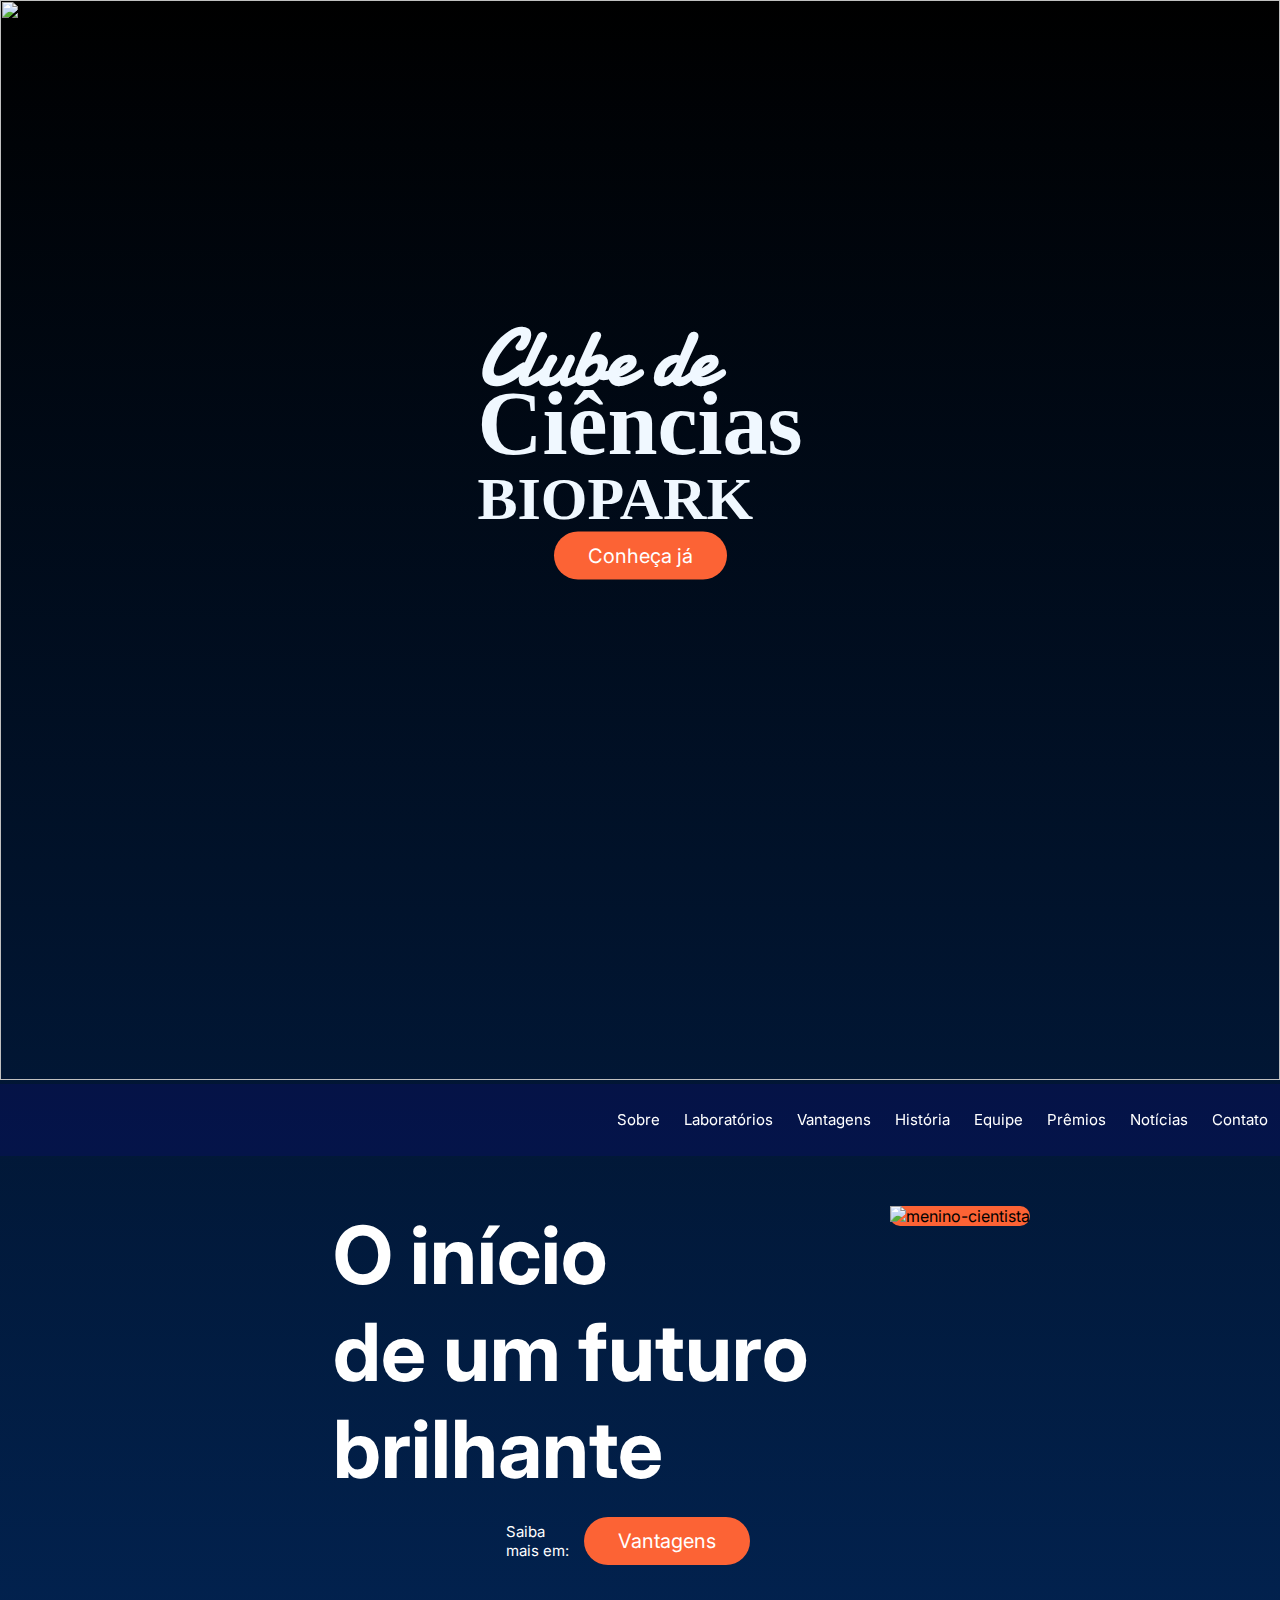
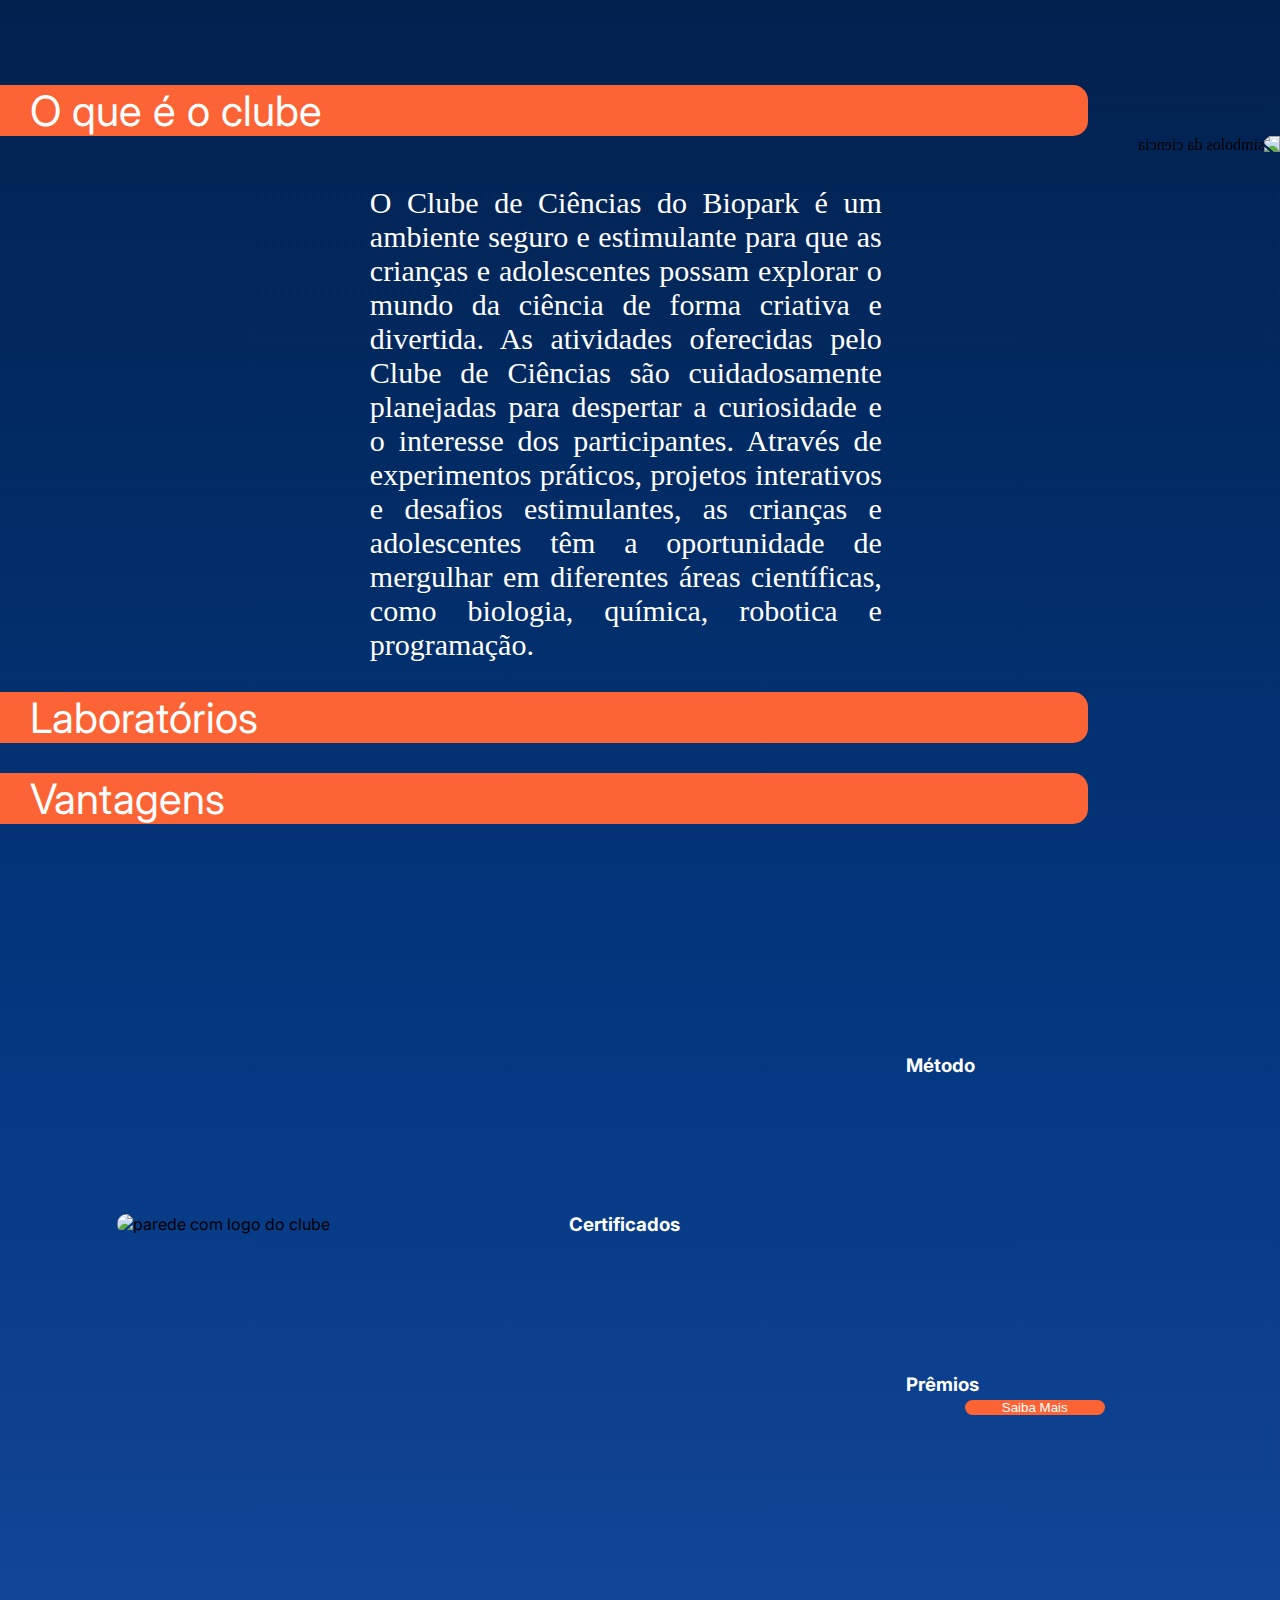
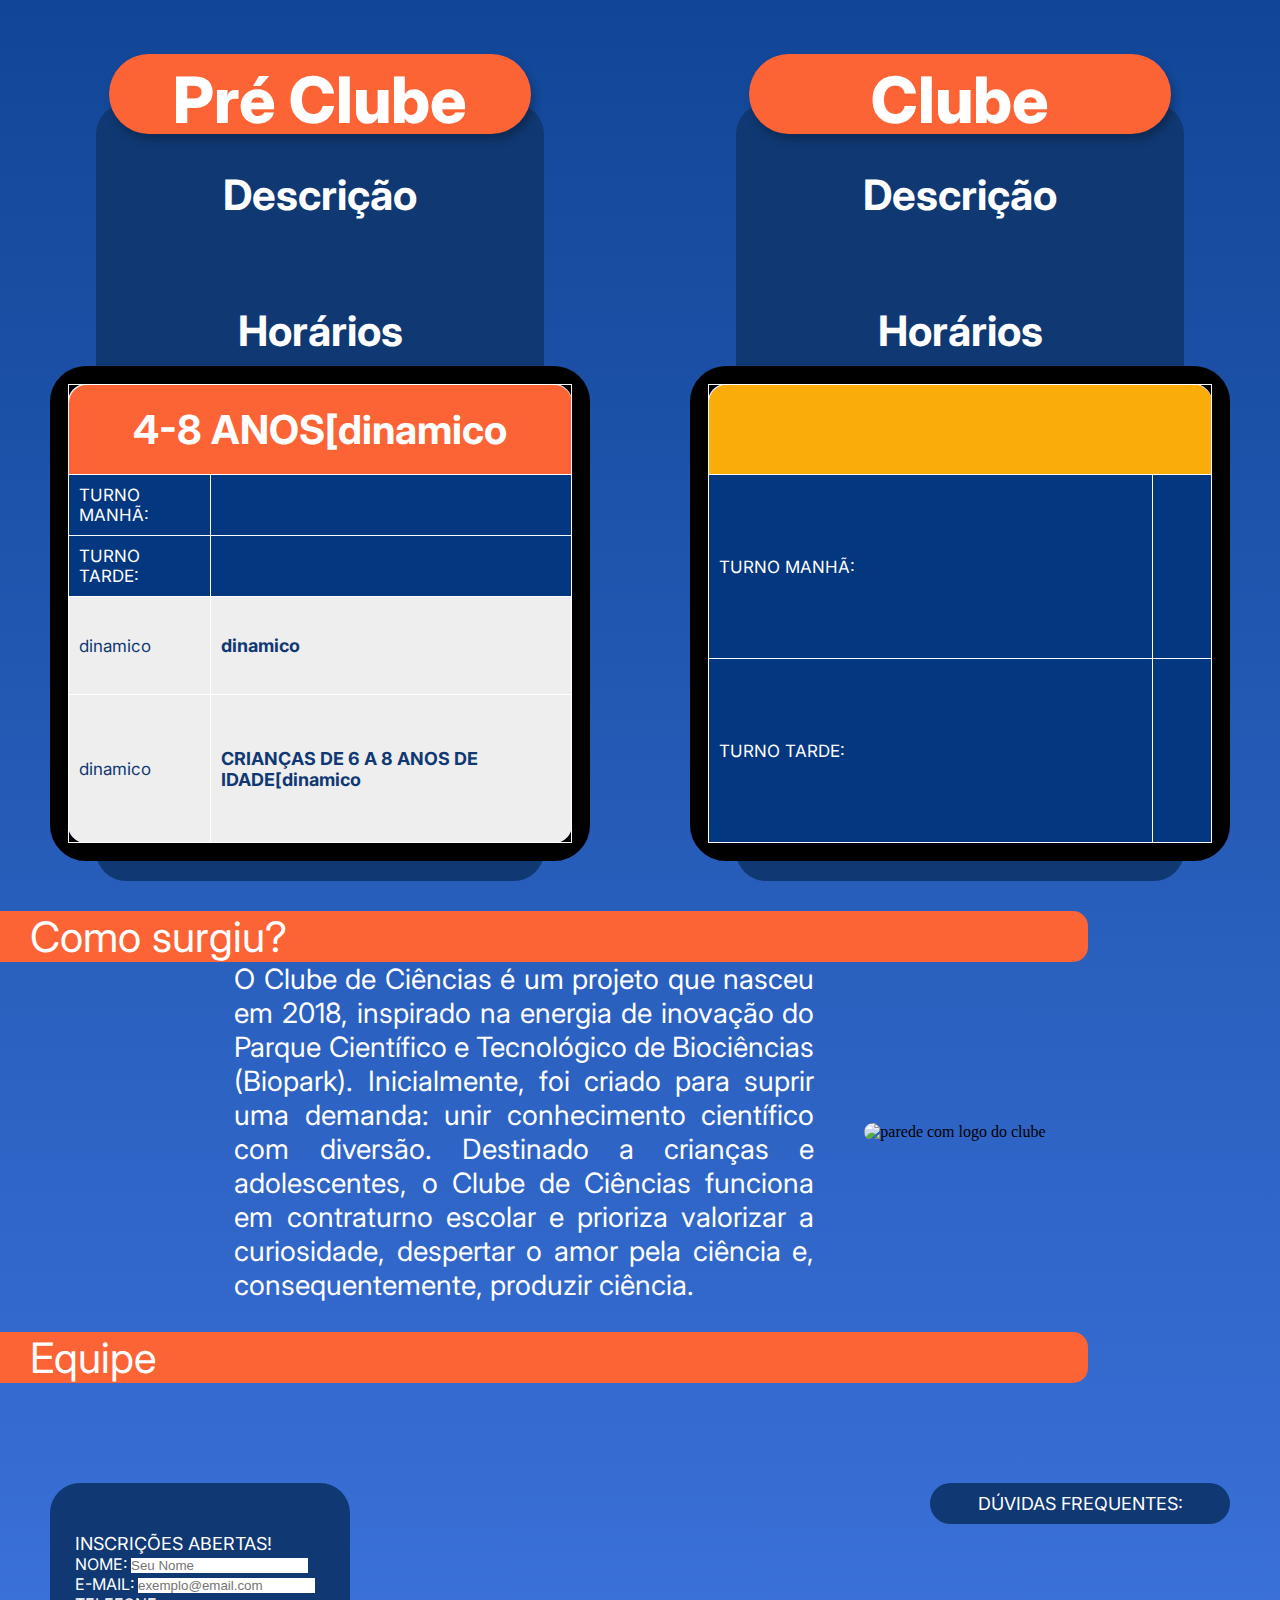
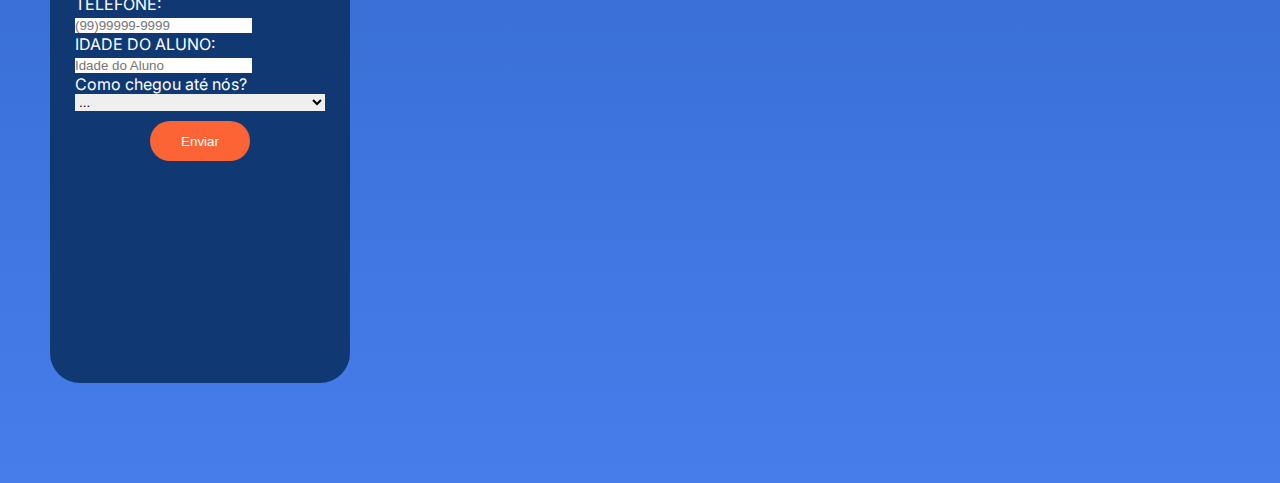
==== Clube-ciencias/index.html @ 7cee6458 "Incluindo a Parte do Vitor" ====
<!DOCTYPE html>
<html lang="pt-br">
  <head>
    <meta charset="UTF-8" />
    <meta http-equiv="X-UA-Compatible" content="IE=edge" />
    <meta name="viewport" content="width=device-width, initial-scale=1.0" />
    <title>Clube de Ciências</title>
    <link
      href="https://cdn.jsdelivr.net/npm/bootstrap@5.3.0/dist/css/bootstrap.min.css"
      rel="stylesheet"
      integrity="sha384-9ndCyUaIbzAi2FUVXJi0CjmCapSmO7SnpJef0486qhLnuZ2cdeRhO02iuK6FUUVM"
      crossorigin="anonymous" />
    <link rel="shortcut icon" href="img/fguetee.png" type="image/x-icon" />
    <!-- CSS -->
    <link rel="stylesheet" href="style.css">
    <link rel="stylesheet" href="css-responsivo/navbar-responsiva.css">
    
    <link rel="stylesheet" href="css-responsivo/media-1311px.css">
    <link rel="stylesheet" href="css-responsivo/media-999px.css">
    <link rel="stylesheet" href="css-responsivo/media-897px.css">
    <link rel="stylesheet" href="css-responsivo/media-765px.css">
    <link rel="stylesheet" href="css-responsivo/media-700px.css">
    <link rel="stylesheet" href="css-responsivo/media-640px.css">
    <link rel="stylesheet" href="css-responsivo/media-426px.css">
    <!-- --------- -->
    <link rel="preconnect" href="https://fonts.googleapis.com" />
    <link rel="preconnect" href="https://fonts.gstatic.com" crossorigin />
    <link
      href="https://fonts.googleapis.com/css2?family=Inter:wght@600&display=swap"
      rel="stylesheet" />
    <script
      src="https://kit.fontawesome.com/d962411a6f.js"
      crossorigin="anonymous"></script>
    <script src="https://cdn.jsdelivr.net/npm/sweetalert2@11"></script>
  </head>
  <body>
    <!-- pagina inicial -->
    <section class="header">
      <picture>
        <source media="(max-width: 500px)" srcset="img/Galax-tablet.png" />
        <img src="img/Galax.png" class="galax" />
      </picture>
      <div class="caixa-de-texto" id="smooth">
        <div>
          <h1>
            <span class="cld">Clube de</span><br />
            Ciências<br /><span class="txt-cien">BIOPARK</span>
          </h1>
        </div>
        <a href="#pagina2a" class="primeiro-botao">Conheça já</a>
      </div>
    </section>
    <!-- navbar -->
    <nav>
      <div class="mobile-menu">
        <div class="line1"></div>
        <div class="line2"></div>
        <div class="line3"></div>
      </div>
      <ul class="nav-list" id="smooth">
        <li><a href="#sobre">Sobre</a></li>
        <li><a href="#laboratorios">Laboratórios</a></li>
        <li><a href="#vantagens">Vantagens</a></li>
        <li><a href="#comosurgiu">História</a></li>
        <li><a href="#equipe">Equipe</a></li>
        <li><a href="premios.html">Prêmios</a></li>
        <li><a href="noticias.html">Notícias</a></li>
        <li><a href="#contato">Contato</a></li>
      </ul>
    </nav>

    <!-- pagina dois -->
    <section id="pagina2">
      <a id="pagina2a"></a>
      <div class="vantagens">
        <h2>
          O início<br />
          de um futuro<br />
          brilhante
        </h2>
        <div id="smooth">
          <p>
            Saiba <br />
            mais em:
          </p>
          <a href="#vantagens" class="botao-vantagens">Vantagens</a>
        </div>
      </div>

      <picture class="menino-cientista">
        <source media="(max-width: 460px)" srcset="img/image-mobile.png" />
        <source media="(max-width: 590px)" srcset="img/image-mobile1.png" />
        <source media="(max-width: 1000px)" srcset="img/image-tablet.png" />
        <img class="imagem" src="img/image.png" alt="menino-cientista" />
      </picture>
    </section>

    <!-- o que e o clube -->
    <section id="sobre">
      <div class="divisoria-laranja" class="row align-items-center">
        <p>O que é o clube</p>
      </div>
      <div class="sobre-conteudo">
        <p>
          O Clube de Ciências do Biopark é um ambiente seguro e estimulante para
          que as crianças e adolescentes possam explorar o mundo da ciência de
          forma criativa e divertida. As atividades oferecidas pelo Clube de
          Ciências são cuidadosamente planejadas para despertar a curiosidade e
          o interesse dos participantes. Através de experimentos práticos,
          projetos interativos e desafios estimulantes, as crianças e
          adolescentes têm a oportunidade de mergulhar em diferentes áreas
          científicas, como biologia, química, robotica e programação.
        </p>
        <picture>
          <source media="(max-width: 765px)" srcset="img/oqe-mobile.png" />
          <img class="img-cont" src="img/oqe.svg" alt="simbolos da ciencia" />
        </picture>
      </div>
    </section>

    <!-- laboratorios -->
    <section id="laboratorios">
      <div class="divisoria-laranja" class="row align-items-center">
        <p>Laboratórios</p>
      </div>
      <div class="cards"></div>
    </section>

    <!-- Sessão Vantagens -->
    <section id="vantagens">
      <div class="divisoria-laranja" class="row align-items-center">
        <p>Vantagens</p>
      </div>

      <div class="conteudo-vantagens">
        <div class="box1">
          <picture>
            <source
              media="(max-width: 500px)"
              srcset="img/img-vantagens-mobile.png" />
            <img
              class="comosurgiu-img"
              src="img/img-vantagens.png"
              alt="parede com logo do clube" />
          </picture>
          <div class="linha">
            <div class="caixa_maior">
              <div class="caixa1">
                <div class="quadrado1">
                  <h3 id="metodos">Método</h3>
                                    <!-- <p id= "metodo" class="vant-txt">
                    A metodologia de ensino ativa do clube coloca os membros no
                    centro do processo de aprendizagem, estimulando a
                    exploração, experimentação e descoberta de conceitos
                    científicos através de atividades práticas e divertidas.
                    Isso permite que os membros sejam protagonistas do seu
                    próprio processo de aprendizagem
                  </p> -->
                </div>
              </div>
              <div class="caixa2">
                <div class="quadrado2">
                  <h3 id="certificados">Certificados</h3>
                  <!-- <p class="vant-txt">
                    Destacando suas conquistas e participação nas atividades do
                    clube os certificados representam não apenas um
                    reconhecimento formal, mas também servem como um lembrete
                    tangível de todo o aprendizado
                  </p> -->
                </div>
              </div>
              <div class="caixa3">
                <div class="quadrado3">
                  <h3 id="premios">Prêmios</h3>                
                  <!-- <p class="vant-txt">
                    Os prêmios recebidos em competições são um testemunho do
                    comprometimento e do talento dos alunos e da equipe do
                    clube, destacando a excelência científica e motivando-os a
                    alcançar ainda mais sucesso no futuro..
                  </p> -->
                  <div class="botao_saiba_mais">
                    <a href="premios.html"
                      ><input type="button" value="Saiba Mais"
                    /></a>
                  </div>
                </div>
              </div>
            </div>
          </div>
        </div>

        <div class="clubes">
          <div class="caixa_fundo"> 
            <div class="identificador">
              <p>Pré Clube</p>
            </div>
            <div class="caixa_maior_baixo">
              
              <img id="imgPreClube" alt="">
            
              <div class="caixa_texto_vantagens">
                <h3>Descrição</h3>
                <p class="desc-cl" id="descPC"></p>
              </div>
              <div class="caixa_texto_vantagens">
                  <h3>Horários</h3>
                  <div class="caixa_horarios">
                    <table class="blueTable">
                      <thead>
                        <tr>
                          <th colspan="2" id="faixa_idadePreClube">4-8 ANOS[dinamico</th>
                        </tr>
                      </thead>
                      <tbody>
                        <tr>
                          <td class="turno turno_preclube">TURNO MANHÃ:</td>
                          <td class="turno turno_preclube" id="turno_manhaPreClube"></td>
                        </tr>
                        <tr>
                          <td class="turno turno_preclube">TURNO TARDE:</td>
                          <td class="turno turno_preclube" id="turno_tardePreClube"></td>  
                        </tr>
                        <tr>
                          <td id="dia_semanaPreClube1">dinamico</td>
                          <td id="turmaPreClube1"><span id="turmapc1">dinamico</span></td>
                        </tr>
                        <tr>
                          <td id="dia_semanaPreClube2">dinamico</td>
                          <td id="turmaPreClube2"><span id="turmapc2">CRIANÇAS DE 6 A 8 ANOS DE IDADE[dinamico</span></td>
                        </tr>
                      </tbody>
                    </table>
                  </div>
              </div>      
            </div>
          </div>

          <div class="caixa_fundo">
            <div class="identificador">
              <p>Clube</p>
            </div>
            <div class="caixa_maior_baixo">
              <img id="imgClube" alt="" />
              <div class="caixa_texto_vantagens">
                <h3>Descrição</h3>
                <p class="desc-cl" id="descClube"></p>
                <div class="caixa_texto_vantagens">
                  <h3>Horários</h3>
                  <div class="caixa_horarios">
                    <table class="blueTable" id="tabela_horariosClube">
                      <thead>
                        <tr>
                          <th
                            colspan="2"
                            class="amarelo"
                            id="faixa_idadeClube"></th>
                        </tr>
                      </thead>
                      <tbody>
                        <tr>
                          <td class="turno turno_clube">TURNO MANHÃ:</td>
                          <td
                            class="turno turno_clube"
                            id="turno_manhaClube"></td>
                        </tr>
                        <tr>
                          <td class="turno turno_clube">TURNO TARDE:</td>
                          <td
                            class="turno turno_clube"
                            id="turno_tardeClube"></td>
                        </tr>
                      </tbody>
                    </table>
                  </div>
                </div>
              </div>
            </div>
          </div>
        </div>
      </div>
    </section>

    <section id="comosurgiu">
      <div class="divisoria-laranja" class="row align-items-center">
        <p>Como surgiu?</p>
      </div>

      <div class="conteudo">
        <p class="comosurgiu-txt">
          O Clube de Ciências é um projeto que nasceu em 2018, inspirado na
          energia de inovação do Parque Científico e Tecnológico de Biociências
          (Biopark). Inicialmente, foi criado para suprir uma demanda: unir
          conhecimento científico com diversão. Destinado a crianças e
          adolescentes, o Clube de Ciências funciona em contraturno escolar e
          prioriza valorizar a curiosidade, despertar o amor pela ciência e,
          consequentemente, produzir ciência.
        </p>
        <picture>
          <source
            media="(max-width: 500px)"
            srcset="img/comosurgiu-mobile.jpg" />
          <img
            class="comosurgiu-img"
            src="img/comosurgiu.jpg"
            alt="parede com logo do clube" />
        </picture>
      </div>
    </section>

    <!-- equipe -->
    <section id="equipe">
      <div class="divisoria-laranja" class="row align-items-center">
        <p>Equipe</p>
      </div>
      <div id="sep">
        <!-- API EQUIPE -->
      </div>
    </section>

    <!-- rodape -->
    <footer>
      <div class="footercont">
        <div id="contato">
          <form>
            <p>INSCRIÇÕES ABERTAS!</p>

            <div class="form-group">
              <label for="exampleInputEmail1">NOME:</label>
              <input
                type="nome"
                class="form-control"
                id="Inputnome"
                aria-describedby="Nome"
                placeholder="Seu Nome" />
            </div>
            <div class="form-group">
              <label for="exampleInputEmail1">E-MAIL:</label>
              <input
                type="email"
                class="form-control"
                id="InputEmail1"
                aria-describedby="emailHelp"
                placeholder="exemplo@email.com" />
            </div>
            <div class="form-group">
              <label for="exampleInputEmail1">TELEFONE:</label>
              <input
                type="telefone"
                class="form-control"
                id="InputNumero"
                aria-describedby="Numero"
                placeholder="(99)99999-9999" />
            </div>
            <div class="form-group">
              <label for="exampleInputEmail1">IDADE DO ALUNO:</label>
              <input
                type="idade"
                class="form-control"
                id="InputIdade"
                aria-describedby="Idade"
                placeholder="Idade do Aluno" />
            </div>
            <label>Como chegou até nós?</label>
            <select class="custom-select">
              <option selected>...</option>
              <option value="1">Instagram</option>
              <option value="2">Televisão</option>
              <option value="3">Pessoas próximas</option>
              <option value="4">Google</option>
              <option value="3">Facebook</option>
            </select>
            <button type="button" onclick="enviar()" class="botao-enviar">
              Enviar
            </button>
          </form>
        </div>

        <span id="backtotop-btn">
          <span class="rocket">🚀</span>
        </span>

        <div class="perguntas-frequentes">
          <div class="frequente">
            <p>DÚVIDAS FREQUENTES:</p>
            <!----------------------->
            <div id="duvidasContainer"></div>
          </div>
        </div>
      </div>
    </footer>

    <!-- scripts -->
    <script>
      function enviar() {
        Swal.fire("Bom trabalho!", "Formulário enviado!", "success");
      }
    </script>
    <script src="script/APIduvida.js"></script>
    <script src="script/APIclube.js"></script>
    <script src="script/APIlaboratorios.js"></script>
    <script src="script/APIequipe.js"></script>
    <script src="script/APIpreClube.js"></script>
    <script
      src="https://kit.fontawesome.com/d962411a6f.js"
      crossorigin="anonymous"></script>
    <script src="script/scrollbehavior.js"></script>
    <script
      src="https://cdn.jsdelivr.net/npm/bootstrap@5.3.0/dist/js/bootstrap.bundle.min.js"
      integrity="sha384-geWF76RCwLtnZ8qwWowPQNguL3RmwHVBC9FhGdlKrxdiJJigb/j/68SIy3Te4Bkz"
      crossorigin="anonymous"></script>
      <script src="script/mobile.js"></script>
      <script src="script/APIVAntages.js"></script>
    </body>
</html>
---- Clube-ciencias/style.css ----
@import url("https://fonts.googleapis.com/css2?family=Damion&display=swap");

* {
  margin: 0px;
  padding: 0px;
  border: 0px;
  box-sizing: border-box;
}
html {
  scroll-behavior: auto !important;
}

body {
  background-image: linear-gradient(#000000, #033780, #467deb);
  height: auto;
}

.divisoria-laranja {
  background-color: #fc6335;
  width: 85%;
  border-radius: 0px 15px 15px 0px;
  margin-top: 30px;
}
.divisoria-laranja p {
  margin-left: 30px;
  font-size: 42px;
  font-family: inter, bold;
}

.header {
  min-height: 100vh;
  width: 100%;
  text-align: center;
}

nav {
  position: sticky;
  top: 0px;
  width: 100%;
  display: flex;
  justify-content: right;
  align-items: center;
  font-family: inter;
  background: #0c0c704f;
  height: 8vh;
  z-index: 4;
}
.nav-list {
  display: flex;
  text-align: right;
}
.nav-list li {
  list-style: none;

  padding: 8px 12px;
}
.nav-list li a {
  color: #fff;
  text-decoration: none;
  font-size: 15px;
  font-family: "Inter", sans-serif;
}
.nav-list li::after {
  content: "";
  width: 0%;
  height: 2px;
  background: #fc6335;
  display: block;
  margin: auto;
  transition: 0.5s;
}
.nav-list li:hover::after {
  width: 100%;
}

.mobile-menu {
  display: none;
  cursor: pointer;
}

.mobile-menu div {
  width: 32px;
  height: 2px;
  background: #fff;
  margin: 8px;
  transition: 0.3s;
}
.galax {
  width: 100%;
  height: 120vh;
}
.caixa-de-texto {
  width: 90%;
  position: absolute;
  top: 50%;
  left: 50%;
  transform: translate(-50%, -50%);
  text-align: center;
  display: flex;
  flex-direction: column;
  align-items: center;
}
h1 {
  line-height: 65px;
  font-family: "inter" bold;
  font-size: 90px;
  text-align: left;
  color: aliceblue;
}
.cld {
  text-align: left;
  font-family: "Damion", cursive;
  font-size: 78px;
}
.txt-cien {
  font-size: 60px;
}

.primeiro-botao {
  display: inline-block;
  text-decoration: none;
  color: #fff;
  font-family: "Inter", sans-serif;
  padding: 12px 34px;
  font-size: 20px;
  position: relative;
  background-color: #fc6335;
  border-radius: 50px;
  cursor: pointer;
}
.primeiro-botao:hover {
  box-shadow: 2px 2px #ffffff81;
  transition: 0.5s;
}

/*---Segunda Pagina---*/

#pagina2 {
  width: 100%;

  padding-top: 50px;
  font-family: "Inter", sans-serif;
  display: flex;
  justify-content: center;
}

.vantagens h2 {
  font-size: 80px;
  color: #fff;
}

p {
  font-size: 15px;
  color: #fff;
}

.vantagens {
  width: 50%;
  display: flex;
  justify-content: center;
  align-items: center;
  flex-direction: column;
}
.vantagens > div {
  display: flex;
  align-items: center;
  width: auto;
  padding: 10px;
  margin-left: 100px;
}
.vantagens > div > p {
  padding: 15px;
}
.botao-vantagens {
  display: inline-block;
  text-decoration: none;
  color: #fff;
  font-family: "Inter", sans-serif;
  padding: 12px 34px;
  font-size: 20px;
  position: relative;
  background-color: #fc6335;
  border-radius: 50px;
  cursor: pointer;
}
.botao-vantagens:hover {
  box-shadow: 2px 2px #ffffff81;
  transition: 0.5s;
}
.menino-cientista {
  width: auto;
  background-color: #fc6335;
  border-radius: 30px;
  height: fit-content;
}
/* Sobre */
#sobre {
  margin-top: 100px;
  height: auto;
}

.sobre-conteudo {
  /* margin-top: 40px; */
  display: flex;
  justify-content: right;
}
.sobre-conteudo > p {
  margin-top: 50px;
  font-size: 30px;
  margin-right: 20%;
  width: 40%;
  text-align: justify;
}
.img-cont {
  transform: scaleX(-1);
}

/*LABORATORIOS */
.cards {
  display: flex;
  flex-direction: column;
  align-items: center;
  width: 100%;
  height: auto;
}

.card {
  display: flex;
  flex-direction: row;
  width: 80%;
  height: auto;
  border-radius: 20px;
  background-color: #103973;
  align-items: center;
  margin: 10px;
}
.card-reverse {
  display: flex;
  flex-direction: row-reverse;
  width: 80%;
  height: auto;
  border-radius: 20px;
  background-color: #103973;
  align-items: center;
  margin: 10px;
}

.txt {
  margin: 20px;
  width: 30%;
  display: flex;
  flex-direction: column;
  align-items: center;
  text-align: justify;
}

.lab {
  font-size: 40px;
  text-align: center;
  background-color: #fc6335;
  border-radius: 20px;
  padding: 0px 10px 0px 10px;
  width: fit-content;
  font-family: "Inter", sans-serif;
}

.desc-lab {
  font-size: 18px;
  font-family: "Inter", sans-serif;
}

.card-img-reverse{
    width: 80%;
    display: flex;
    justify-content: space-around;
    flex-direction: row-reverse;
}
.card-img-reverse div {
  width: min-content;
}
.card-img-reverse img {
  border-radius: 15px;
  box-shadow: #000000b4 1px 5px 5px;
}
.card-img {
  width: 80%;
  display: flex;
  justify-content: space-around;
}
.card-img div {
  width: min-content;
}
.card-img img {
  border-radius: 15px;
  box-shadow: #000000b4 1px 5px 5px;
}

.reverse {
  display: flex;
  flex-direction: row-reverse;
}


/* vantagens */
.conteudo-vantagens {
  width: 100%;
  height: auto;
  display: flex;
  flex-direction: column;
  justify-content: center;
  font-family: "Inter", sans-serif;
}
.box1 {
  display: flex;
  flex-wrap: wrap;
  justify-content: space-around;
  align-items: center;
}
.vantagens-1img {
  border-radius: 15px;
}
.vant-txt {
  text-align: justify;
}
.linha {
  height: 800px;
}
.caixa_maior {
  display: flex;
  flex-direction: column;
  justify-content: space-around;
  width: 600px;
  height: 660px;
  background-image: url(img/vantagensfundo.png);
  background-position: center;
  background-size: 390px;
  background-repeat: no-repeat;
  background-position-y: 100px;
  padding-top: 27%;
  padding-left: 1%;
}

.caixa1 {
  display: flex;
  justify-content: end;
  height: auto;
  width: 100%;
}

.caixa2 {
  display: flex;
  justify-content: start;
  height: auto;
  width: 100%;
}

.caixa3 {
  display: flex;
  justify-content: end;
  height: auto;
  width: 100%;
}

.quadrado1 {
  width: 50%;
  color: white;
  padding-left: 40px;
}
.quadrado2 {
  width: 50%;
  color: white;
  padding-right: 60px;
}

.quadrado3 {
  display: flex;
  flex-direction: column;
  width: 50%;
  color: white;
  padding-left: 40px;
}

.botao_saiba_mais {
  width: auto;
  display: flex;
  align-items: center;
  justify-content: center;
}

.quadrado3 a input {
  background-color: #fc6335;
  color: white;
  border-radius: 20px;
  width: 140px;
}
.clubes {
  width: 100%;
  height: auto;
  display: flex;
  flex-wrap: wrap;
  justify-content: space-around;
}

.caixa_fundo {
  height: auto;
  display: flex;
  flex-direction: column;
  align-items: center;
  width: 35%;
  /* border: solid 1px white; */
}
.identificador {
  background-color: #fc6335;
  filter: drop-shadow(3px 6px 4px rgba(0, 0, 0, 0.25));
  display: flex;
  align-items: center;
  justify-content: center;
  position: relative;
  top: 30px;
  width: 94%;
  height: 80px;
  padding-top: 10px;
  border-radius: 50px;
}

.identificador p {
  font-size: 70px;
  font-family: "Inter", sans-serif;
  font-style: normal;
  font-weight: 800;
  font-size: 64px;
  line-height: 77px;
}

.caixa_maior_baixo {
  /* border: solid 1px white; */
  display: flex;
  flex-direction: column;
  align-items: center;
  width: 100%;
  height: auto;
  background-color: #103973;
  padding-top: 50px;
  padding-bottom: 20px;
  border-radius: 30px;
}

.desc-cl {
  font-size: 22px;
  font-family: "Inter", sans-serif;
  text-align: justify;
}

.caixa_texto_vantagens {
  padding-top: 5px;
  display: flex;
  flex-direction: column;
  align-items: center;
}
.caixa_texto_vantagens h3 {
  font-size: 42px;
  font-family: "Inter", sans-serif;
  color: white;  
  margin: 10px
}

.caixa_horarios {
  width: 60vh;
  height: 55vh;
  border-radius: 4vh;
  border: 2vh solid black;
}

table.blueTable {
  background-color: #eeeeee;
  border-radius: 2vh;
  width: 100%;
  height: 100%;
  text-align: left;
  border-collapse: collapse;
}

table.blueTable td,
table.blueTable th {
  border: 1px solid white;
  padding: 10px 10px;
}

table.blueTable tbody td {
  font-size: 17px;
  font-style: bold;
  color: #103973;
}

table.blueTable tbody td span {
  font-size: 18px;
  font-weight: bold;
  color: #103973;
}

table.blueTable thead {
  background: #fc6335;
  height: 10vh;
}

table.blueTable thead th.amarelo {
  background: rgba(249, 187, 0, 0.842);
  height: 10vh;
}

table.blueTable tbody td.turno {
  background-color: #033780;
  color: white;
}

table.blueTable thead th {
  border-radius: 2vh 2vh 0vh 0vh;
  font-size: 40px;
  font-weight: bold;
  color: #ffffff;
  text-align: center;
}
table.blueTable tfoot td {
  font-size: 8px;
}
table.blueTable tfoot.links {
  text-align: right;
}
table.blueTable tfoot.links a {
  display: inline-block;
  background: #1c6ea4;
  color: #ffffff;
  padding: 2px 8px;
  border-radius: 30px;
}

.caixa_texto_vantagens p {
  padding: 30px;
}

.turno_preclube {
  height: 15%;
}

.turno_clube {
  height: 15%;
}

/* como surgiu */
.conteudo {
  display: flex;
  justify-content: center;
  align-items: center;
  flex-wrap: wrap;
}

.comosurgiu-txt {
  width: 580px;
  font-size: 28px;
  margin-right: 50px;
  text-align: justify;
  font-family: "Inter", sans-serif;
}

.comosurgiu-img {
  border-radius: 15px;
}

/* contatos */
#sep {
  display: flex;
  flex-wrap: wrap;
  justify-content: center;
}

.profs {
  margin: 20px;
  width: 450px;
  height: 150px;
  display: flex;
  max-width: fit-content;
}

.profs>img{
    border-radius: 100%;
}
#nome {
  padding-top: 20px;
  color: white;
  padding-left: 40px;
}

/*RODAPE*/
footer {
  margin-top: 100px;
  width: 100%;
  height: auto;
  background-image: url(img/SITE.svg);
  background-repeat: no-repeat;
  background-size: 100%;
  background-position: bottom;
  display: flex;
}
.footercont {
  display: flex;
  height: auto;
  width: 100%;
  justify-content: space-between;
  flex-wrap: wrap;
  margin-bottom: 100px;
}
#contato {
  background-color: #103973;
  width: 300px;
  height: 500px;
  display: flex;
  margin-left: 50px;
  border-radius: 30px;
  display: flex;
  align-items: center;
  justify-content: center;
  flex-direction: column;
  font-family: "Inter", sans-serif;
  color: #fff;
}

#contato p {
  font-size: large;
}

.perguntas-frequentes {
  background-color: #103973;
  width: 300px;
  height: fit-content;
  display: flex;
  margin-right: 50px;
  border-radius: 30px;
  display: flex;
  align-items: center;
  justify-content: center;
  flex-direction: column;
  font-family: "Inter", sans-serif;
  color: #fff;
  margin-bottom: 200px;
}

.perguntas-frequentes p {
  font-size: large;
}

form {
  margin: 10px;
  height: 400px;
  width: 250px;
  display: flex;
  flex-direction: column;
  align-items: left;
  text-align: left;
}

.campo-form {
  width: 100%;
  margin-top: 10px;
  margin-bottom: 10px;
  border-radius: 5px;
  align-items: left;
}

.botao-enviar {
  align-self: center;
  margin: 10px;
  background-color: #fc6335;
  color: #fff;
  border-radius: 20px;
  height: 40px;
  width: 100px;
}

.frequente {
  margin: 10px;
  height: auto;
  width: 280px;
  display: flex;
  flex-direction: column;
  align-items: left;
  text-align: center;
}
.campo-freq {
  width: 100%;
  padding: 5px;
  font-size: 18px;
  border-radius: 5px;
}

#backtotop-btn {
  visibility: hidden;
  position: fixed;
  cursor: pointer;
  right: 16px;
  bottom: 16px;
  user-select: none;
  transition: 1s;
}

.rocket {
  display: block;
  font-size: 50px;
  transform: rotate(315deg);
  margin-bottom: 20px;
  margin-right: 20px;
}

.slide-in-bottom {
  -webkit-animation: slide-in-bottom 0.5s cubic-bezier(0.25, 0.46, 0.45, 0.94)
    both;
  animation: slide-in-bottom 0.5s cubic-bezier(0.25, 0.46, 0.45, 0.94) both;
}
.slide-out-top {
  -webkit-animation: slide-out-top 0.5s cubic-bezier(0.55, 0.085, 0.68, 0.53)
    both;
  animation: slide-out-top 0.5s cubic-bezier(0.55, 0.085, 0.68, 0.53) both;
}
@-webkit-keyframes slide-in-bottom {
  0% {
    -webkit-transform: translateY(1000px);
    transform: translateY(1000px);
    opacity: 0;
  }
  100% {
    -webkit-transform: translateY(0);
    transform: translateY(0);
    opacity: 1;
  }
}
@keyframes slide-in-bottom {
  0% {
    -webkit-transform: translateY(1000px);
    transform: translateY(1000px);
    opacity: 0;
  }
  100% {
    -webkit-transform: translateY(0);
    transform: translateY(0);
    opacity: 1;
  }
}
@-webkit-keyframes slide-out-top {
  0% {
    -webkit-transform: translateY(0);
    transform: translateY(0);
    opacity: 1;
  }
  100% {
    -webkit-transform: translateY(-1000px);
    transform: translateY(-1000px);
    opacity: 0;
  }
}
@keyframes slide-out-top {
  0% {
    -webkit-transform: translateY(0);
    transform: translateY(0);
    opacity: 1;
  }
  100% {
    -webkit-transform: translateY(-1000px);
    transform: translateY(-1000px);
    opacity: 0;
  }
}
---- Clube-ciencias/css-responsivo/media-1311px.css ----
@media (max-width: 1311px) and (min-width: 1000px){
  .card-img{
    flex-direction: column;
    align-items: center;
  }
  .card-img div{
    display: flex;
  }
  .card-img-reverse{
    flex-direction: column;
    align-items: center;
  }
  .card-img-reverse div{
    display: flex;
  }
}
---- Clube-ciencias/css-responsivo/media-897px.css ----
@media (max-width: 897px){

    .small-images-container img{
        display: none;
    }

    .large-image-container img{
        width: 2vh;
    }

}
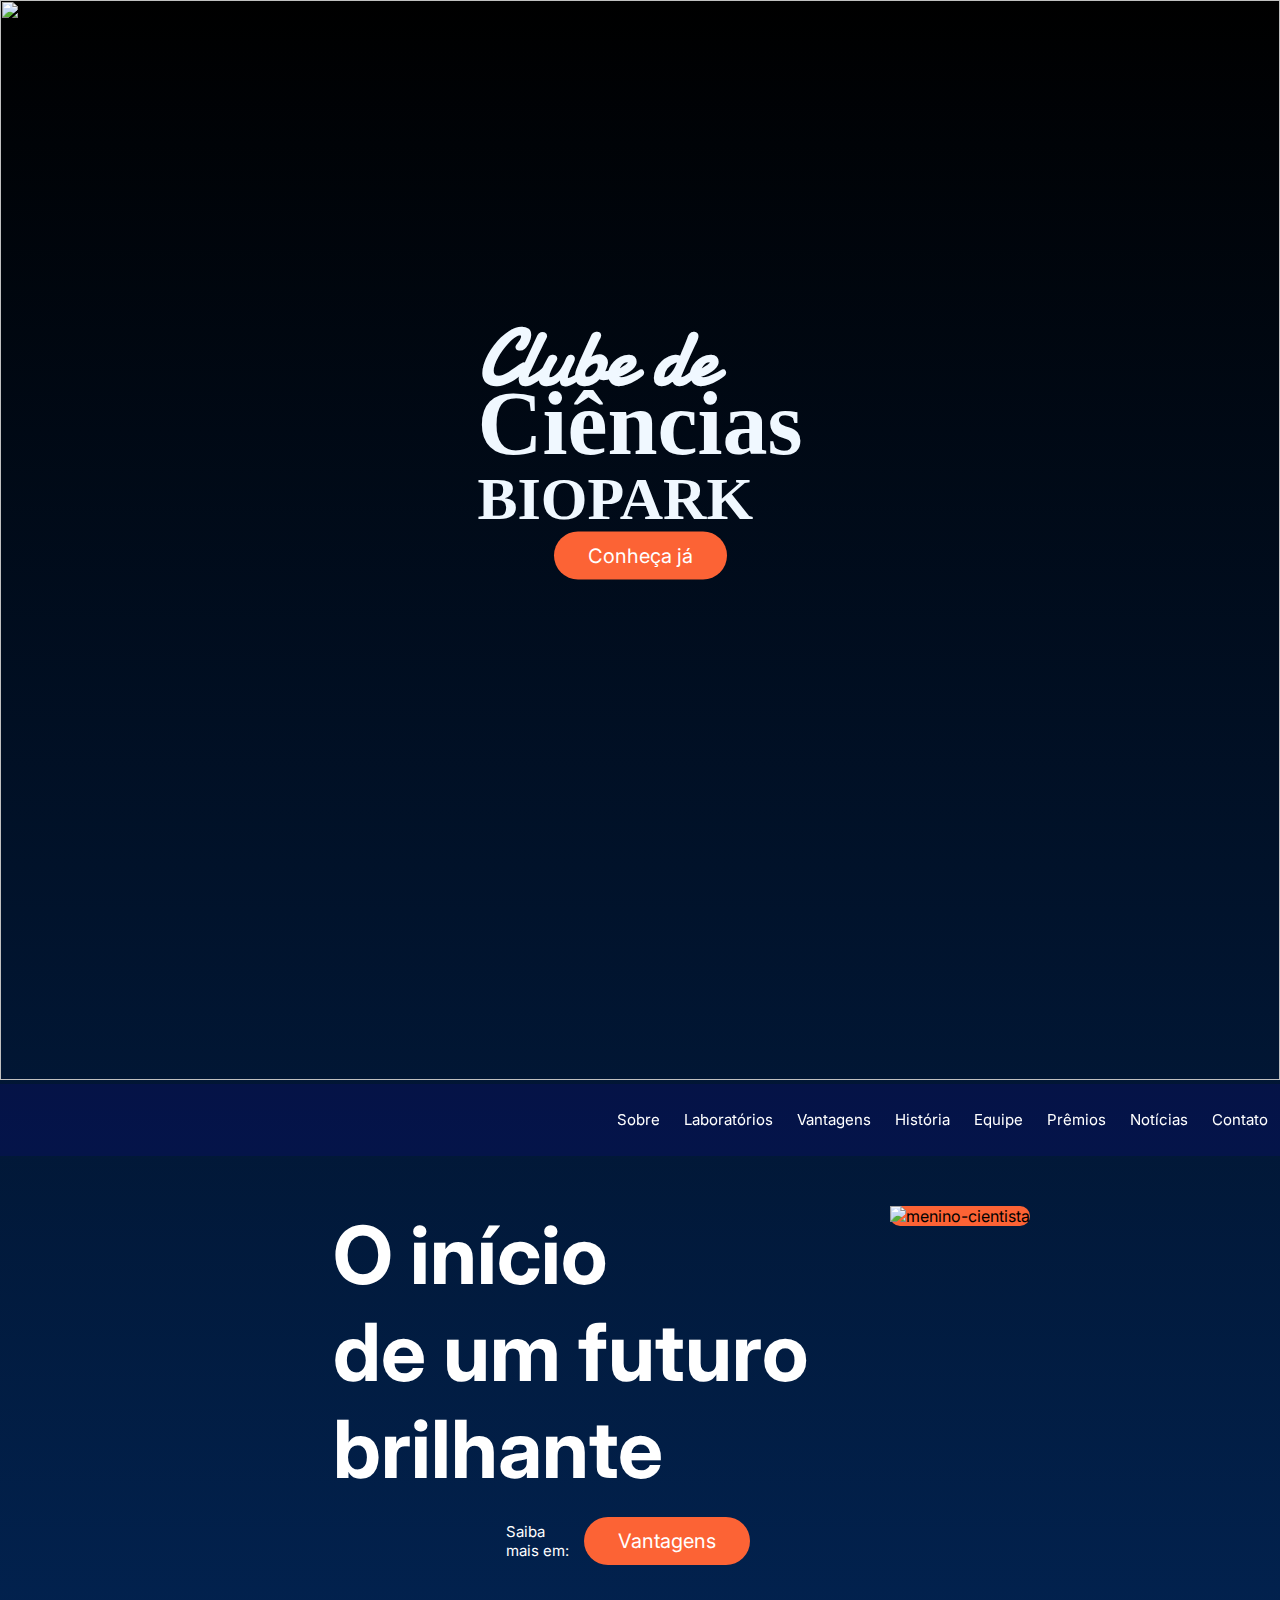
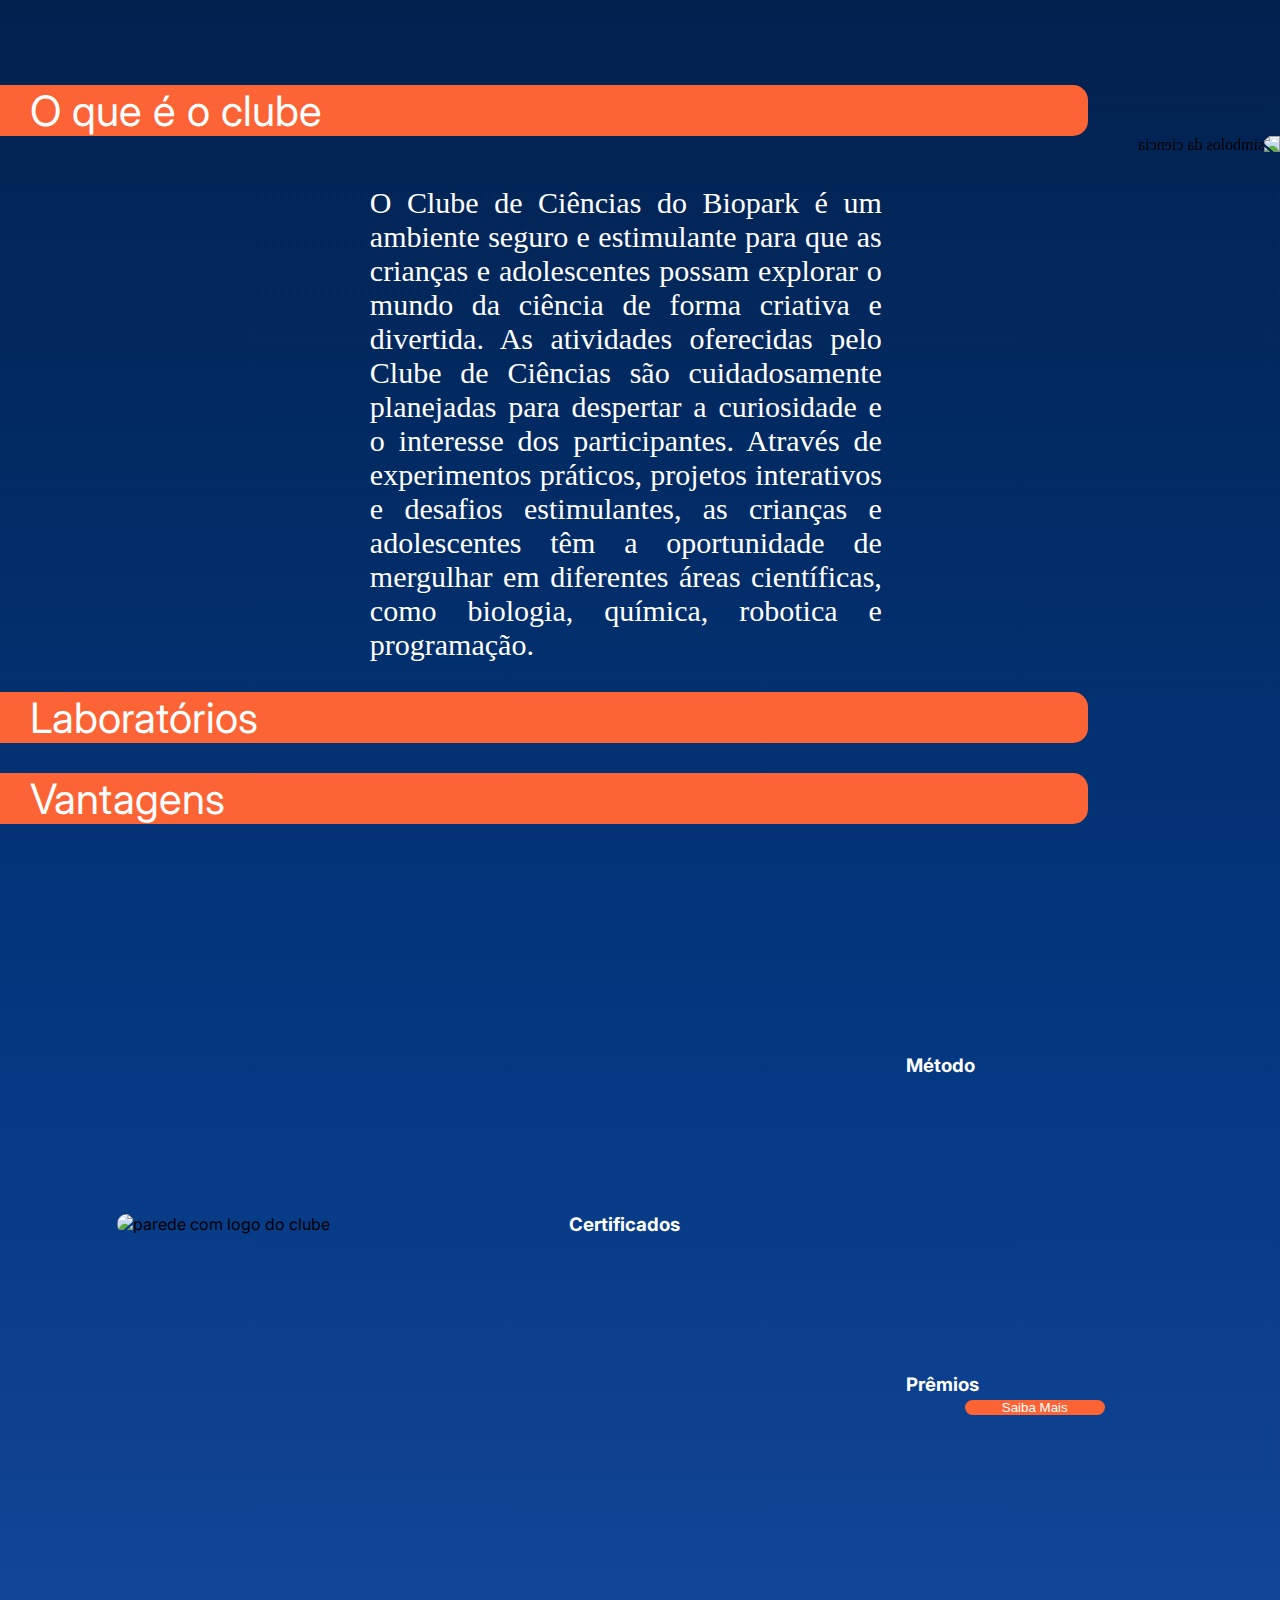
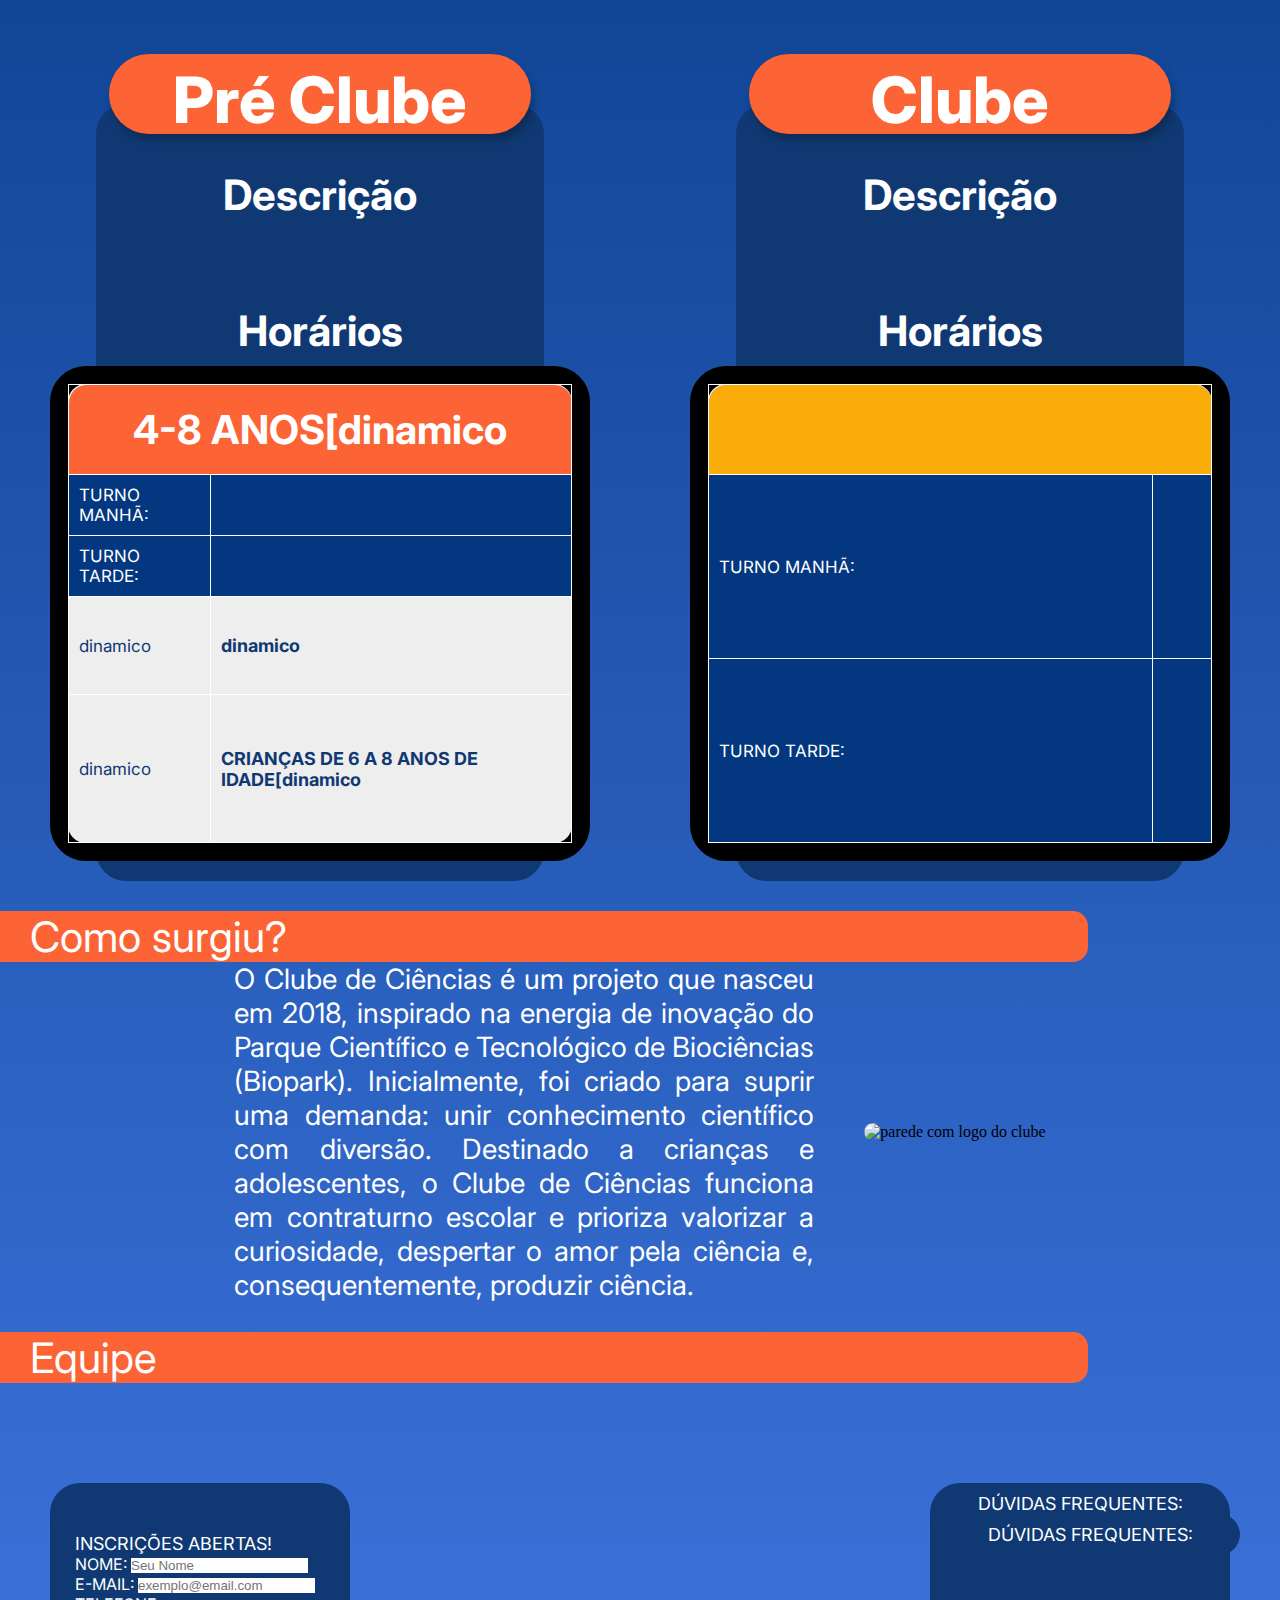
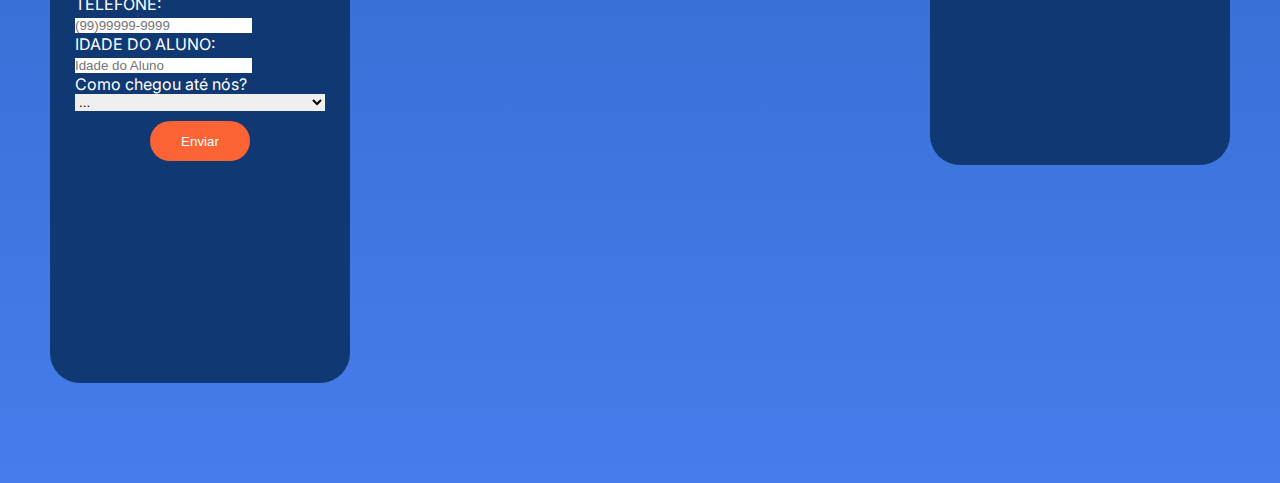
==== commit 3831df71: "Merge branch 'main' of https://github.com/MatheusMorilha/Site-Clube_de_Ciencias" ====
--- a/Clube-ciencias/index.html
+++ b/Clube-ciencias/index.html
@@ -379,6 +379,12 @@
           <span class="rocket">🚀</span>
         </span>
 
+      <div class="perguntas-frequentes">
+        <div class="frequente">
+          <p>DÚVIDAS FREQUENTES:</p>
+          <div id="duvidasContainer"></div>
+
+        
         <div class="perguntas-frequentes">
           <div class="frequente">
             <p>DÚVIDAS FREQUENTES:</p>
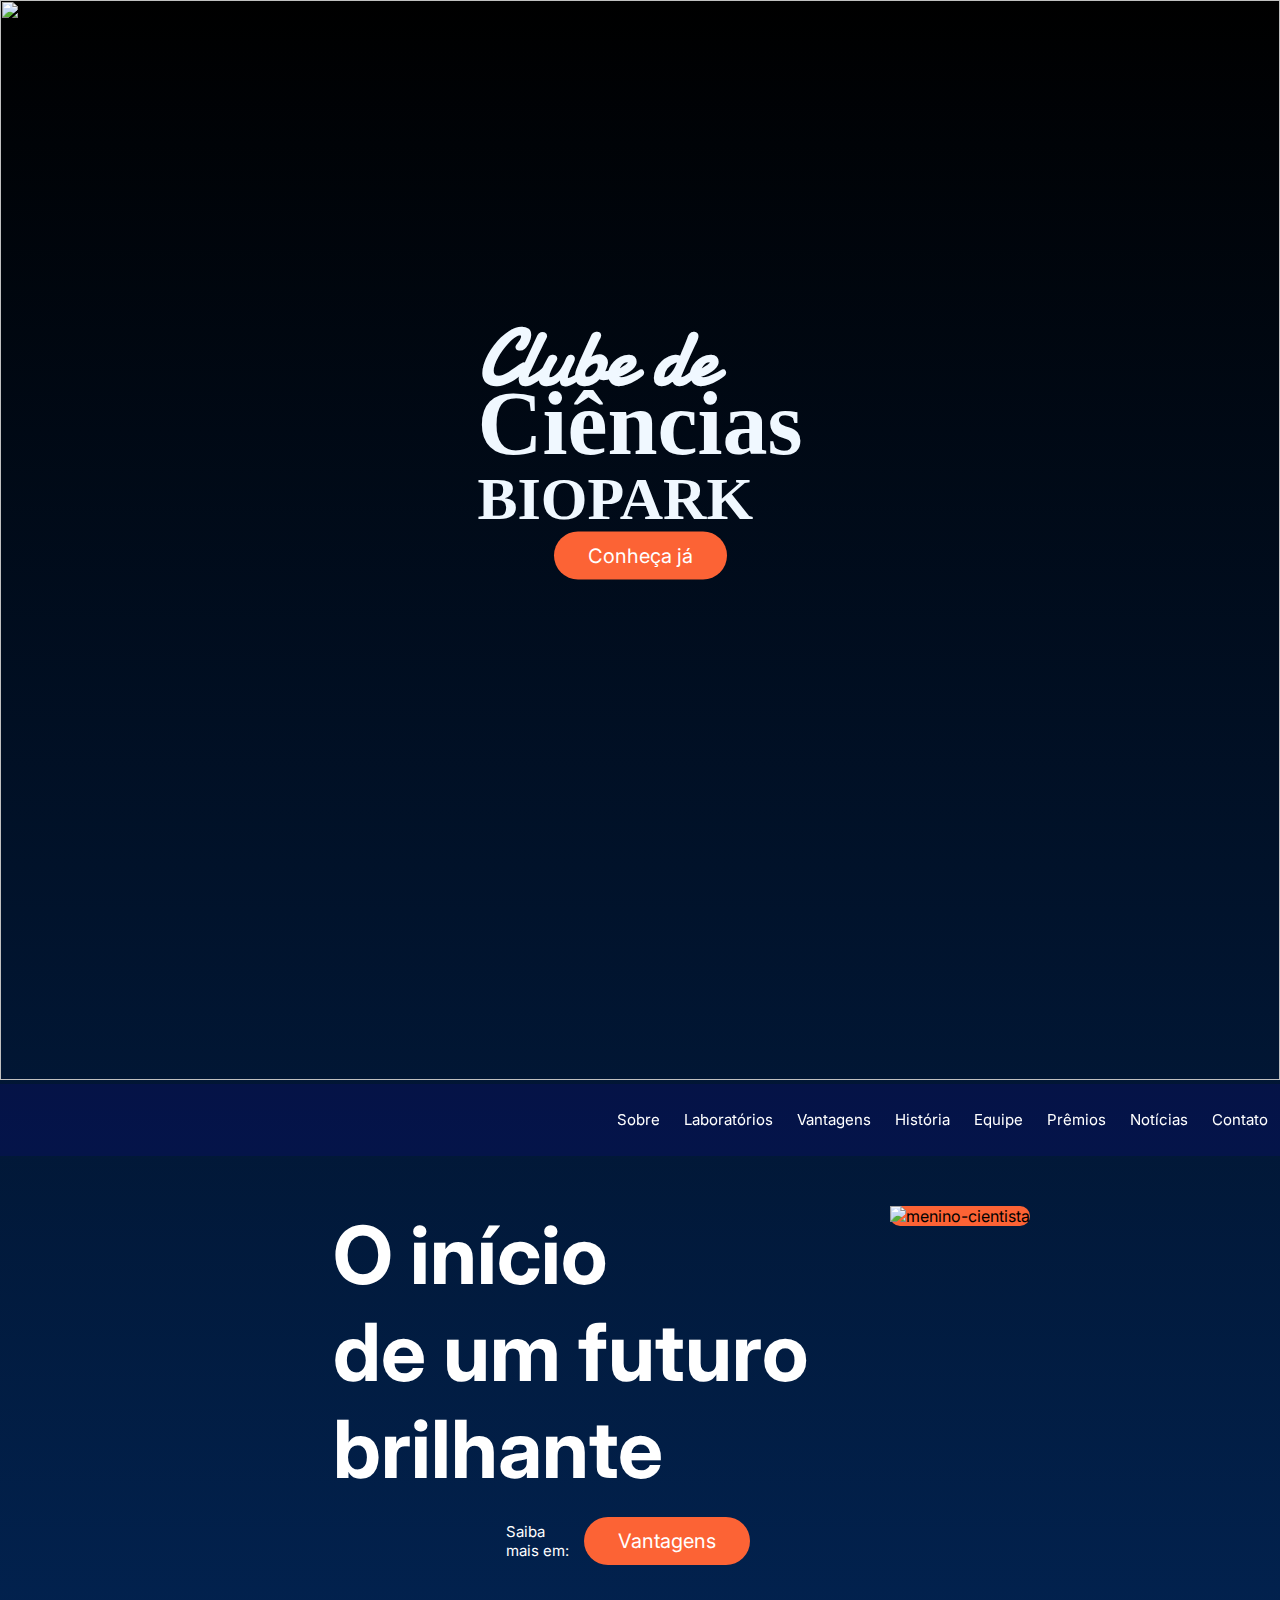
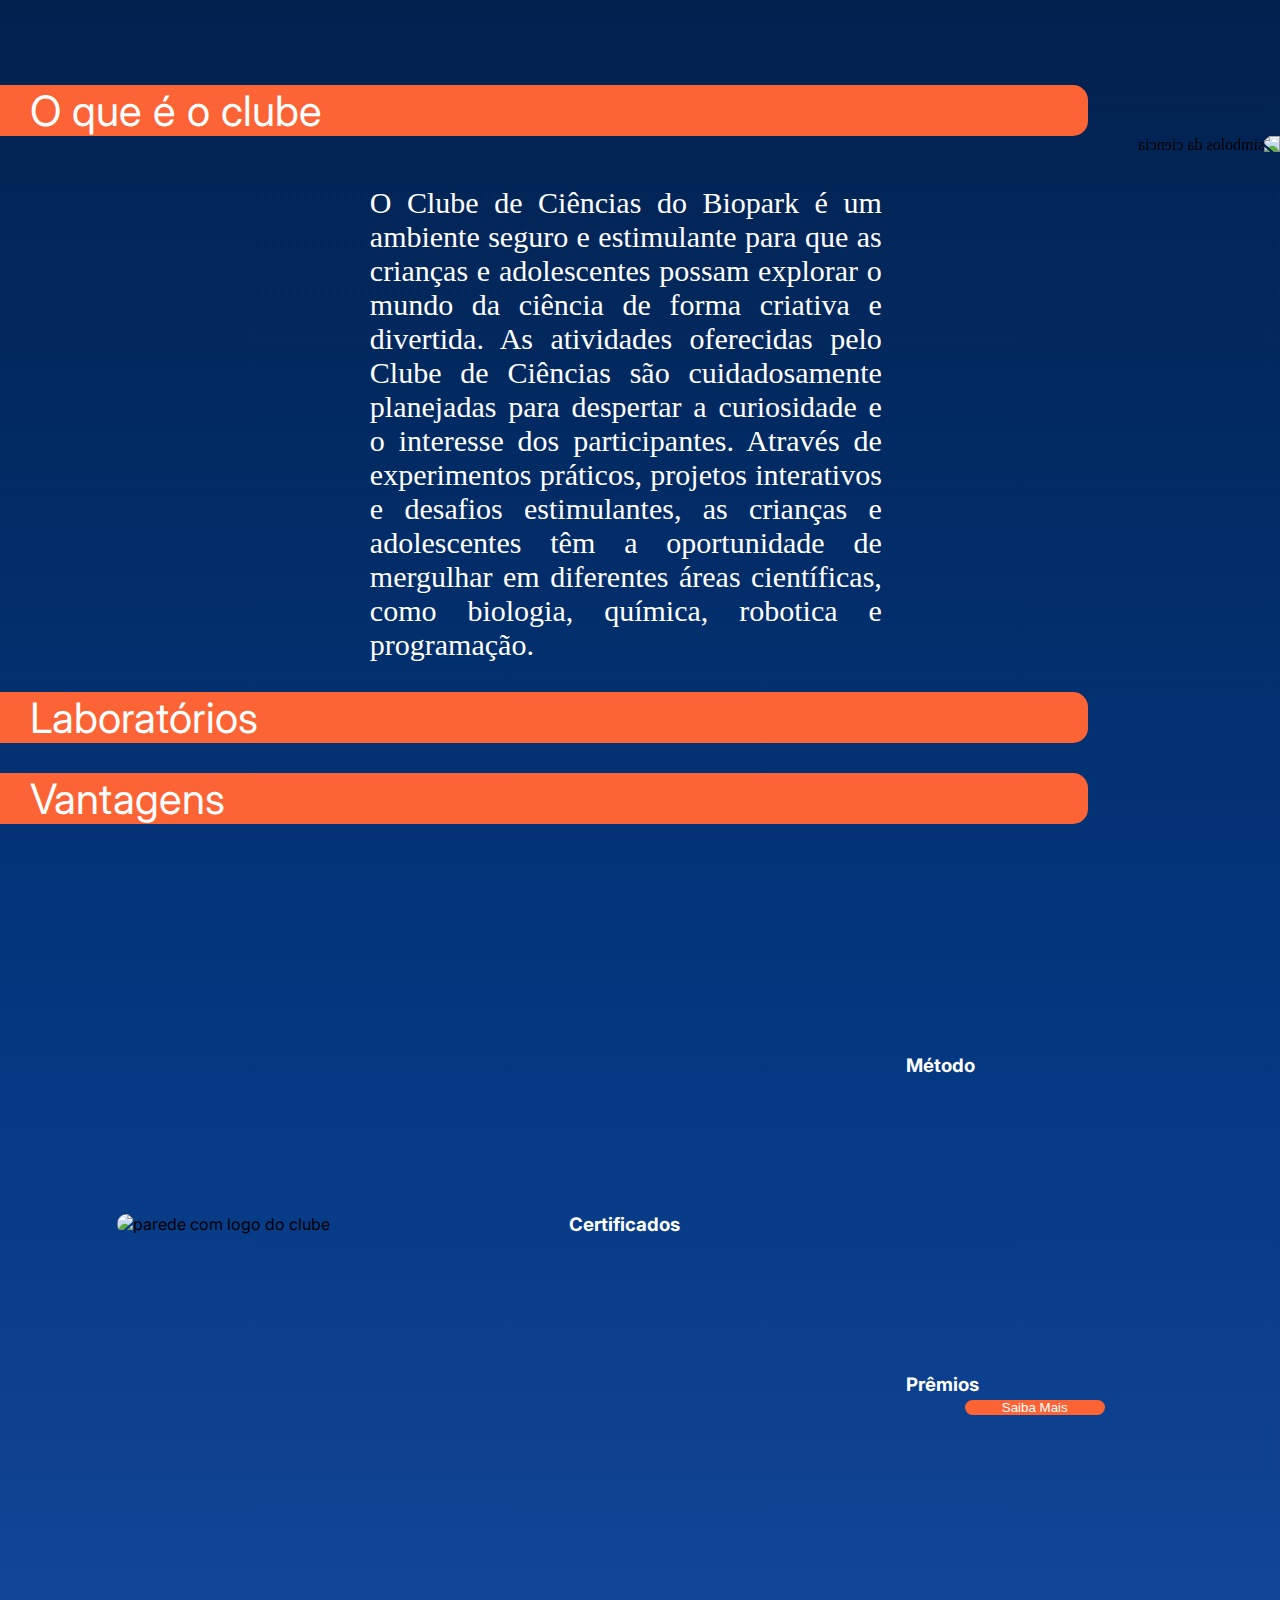
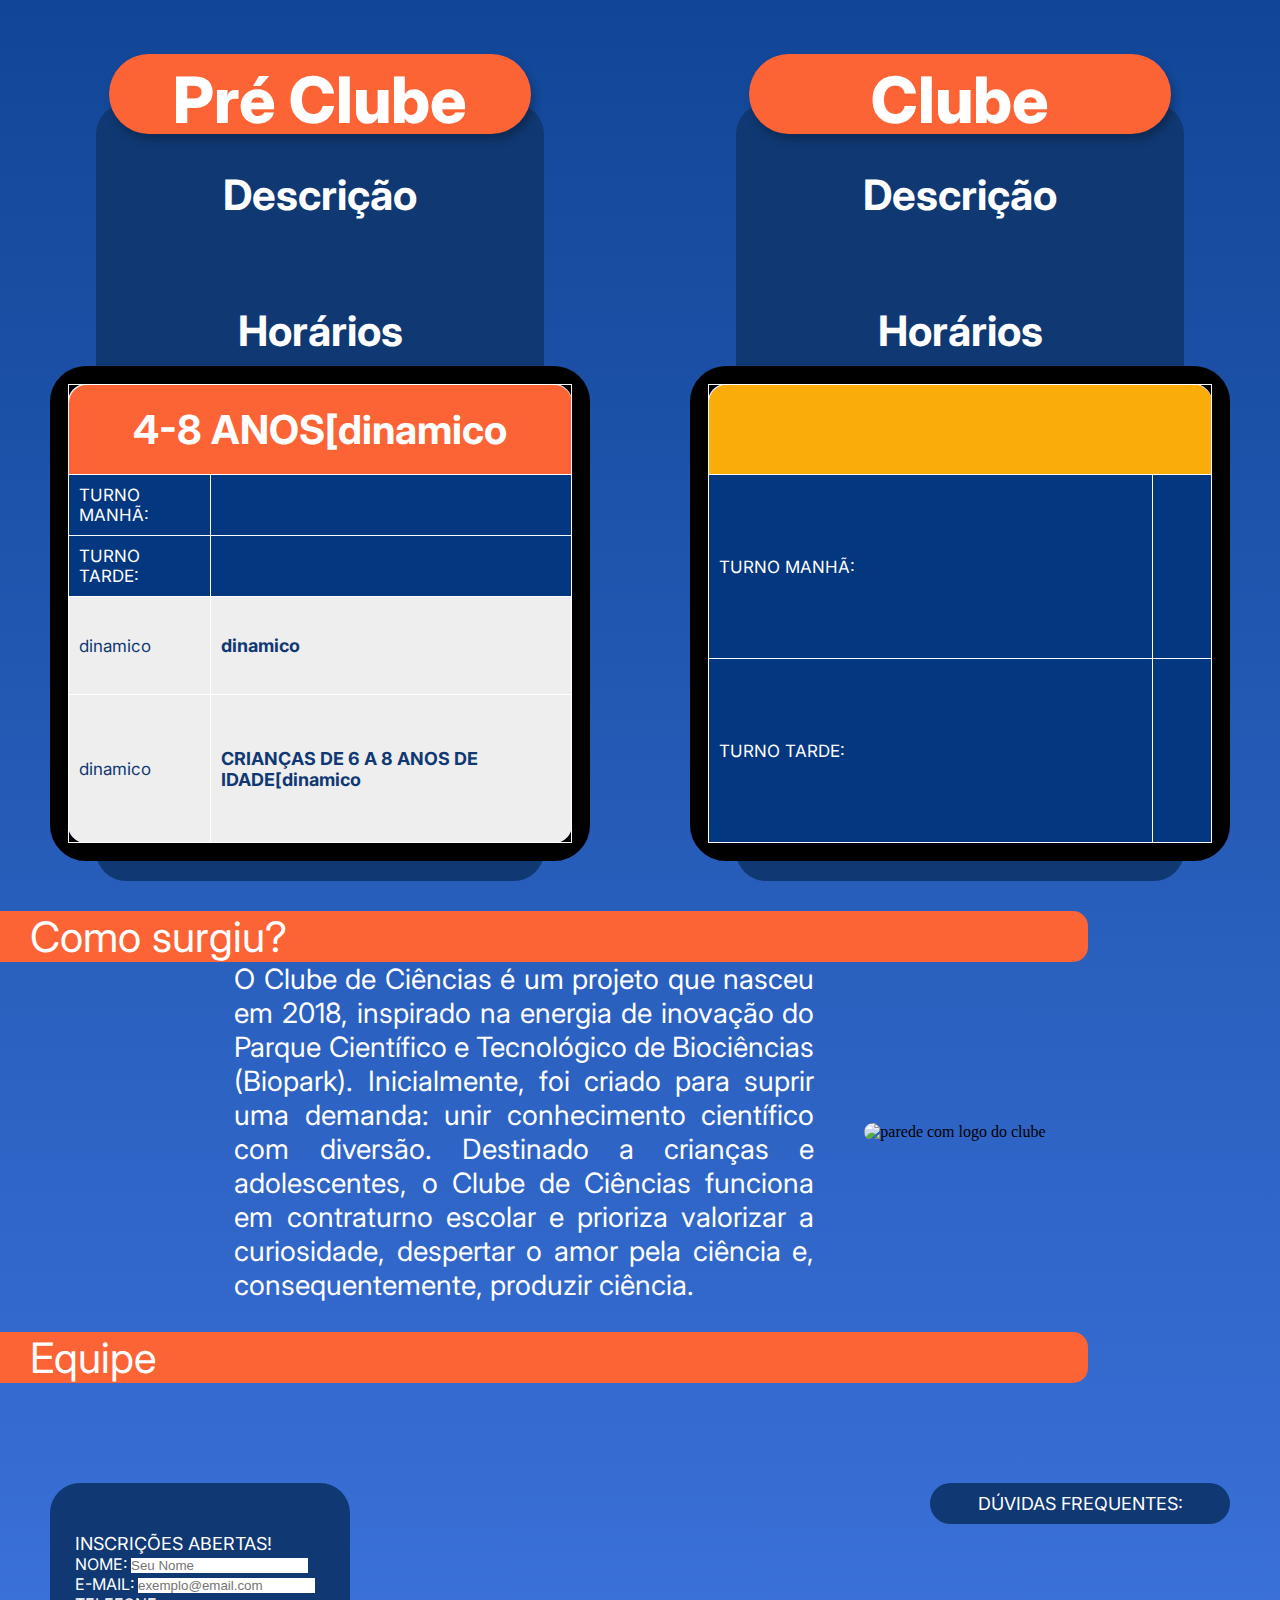
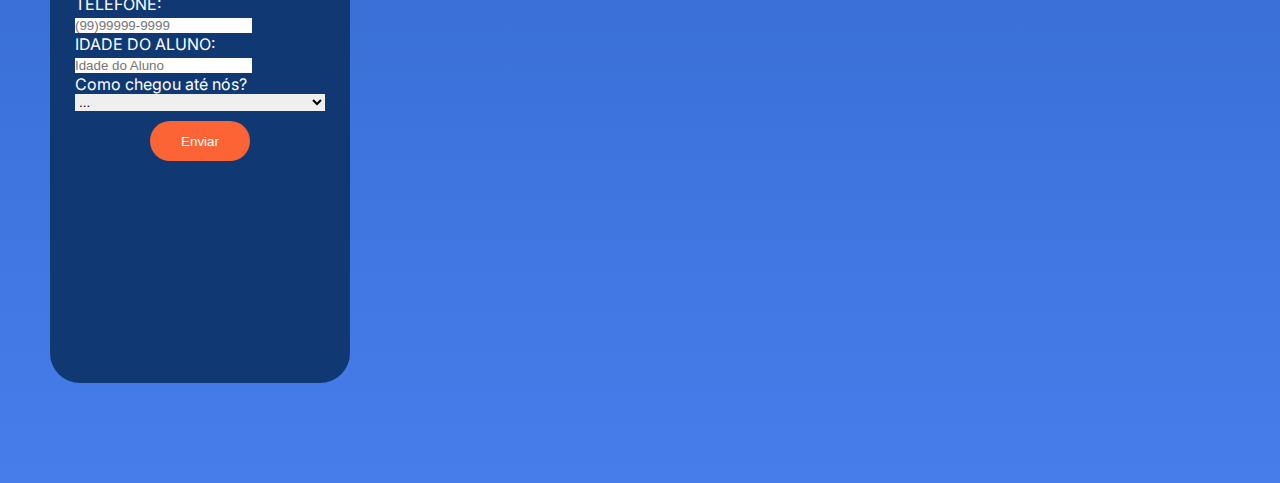
==== commit 9d833aa8: "Update index.html" ====
--- a/Clube-ciencias/index.html
+++ b/Clube-ciencias/index.html
@@ -384,13 +384,7 @@
           <p>DÚVIDAS FREQUENTES:</p>
           <div id="duvidasContainer"></div>
 
-        
-        <div class="perguntas-frequentes">
-          <div class="frequente">
-            <p>DÚVIDAS FREQUENTES:</p>
-            <!----------------------->
-            <div id="duvidasContainer"></div>
-          </div>
+
         </div>
       </div>
     </footer>
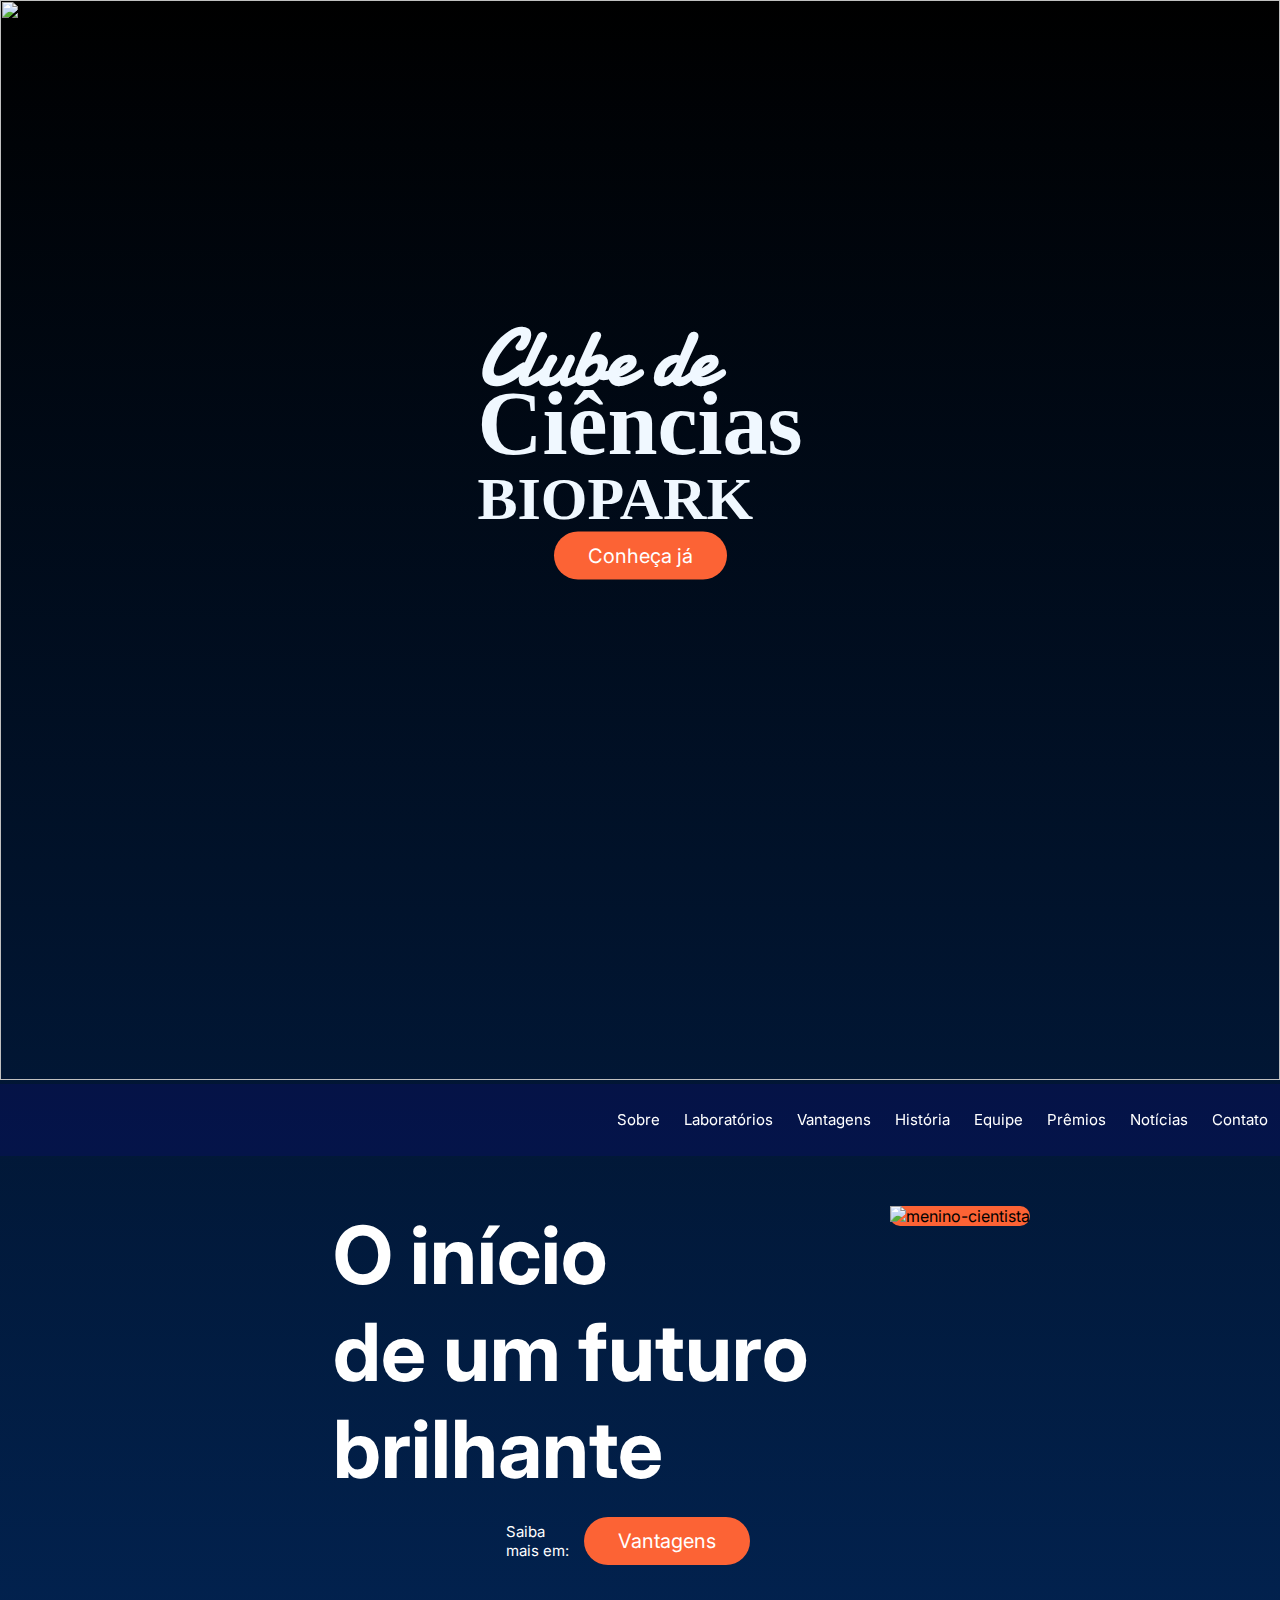
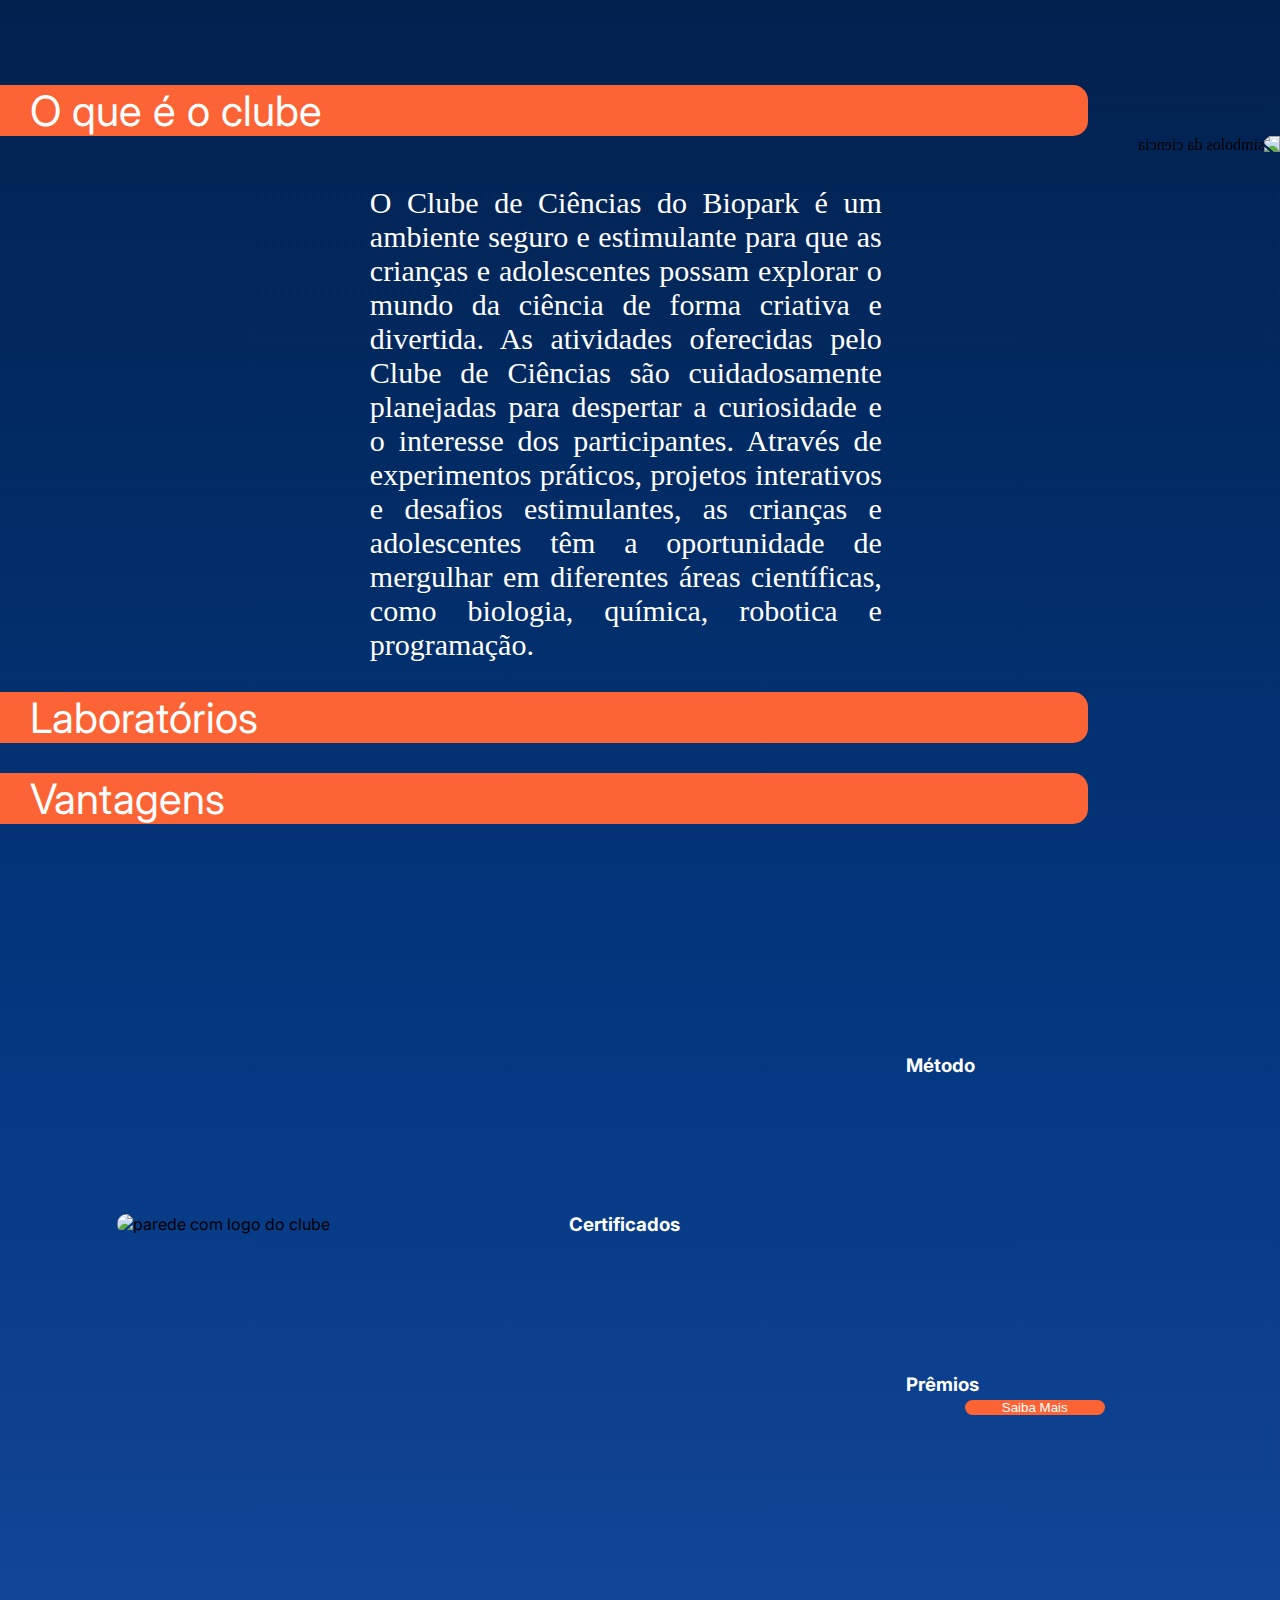
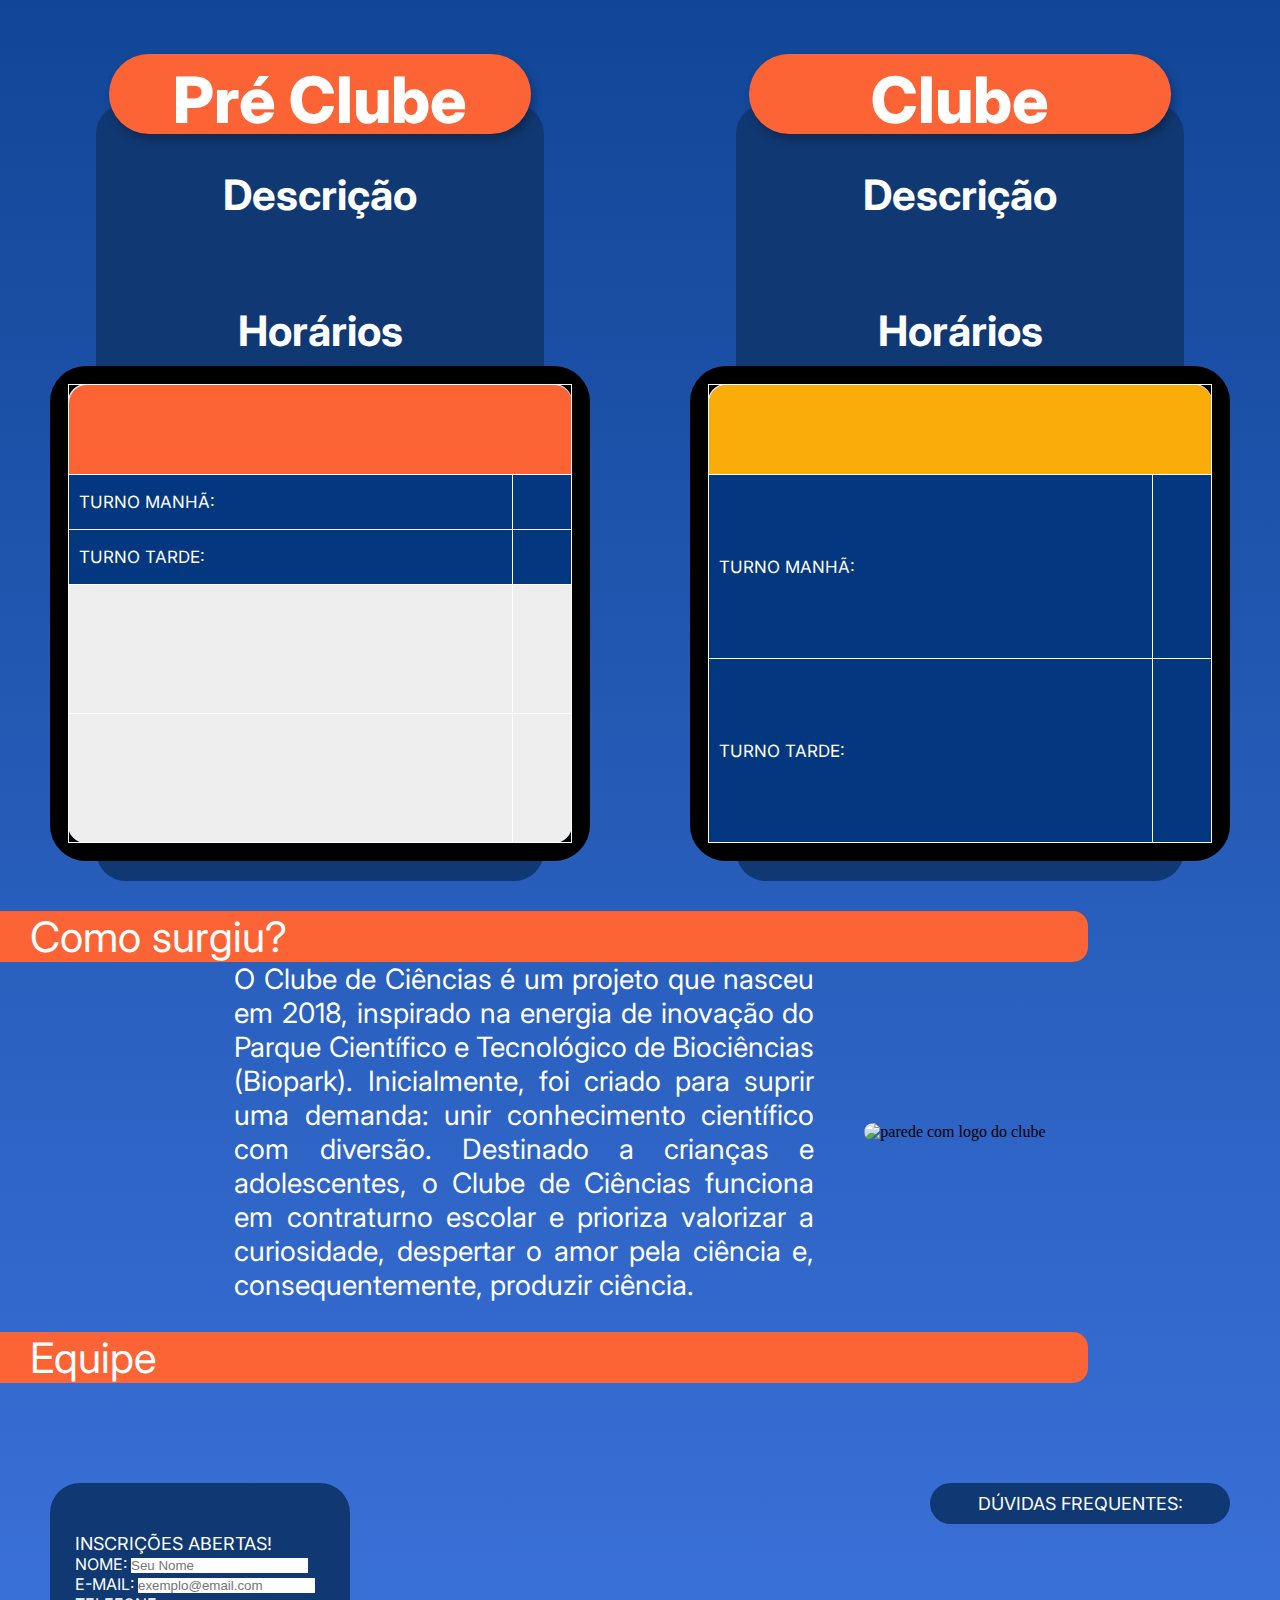
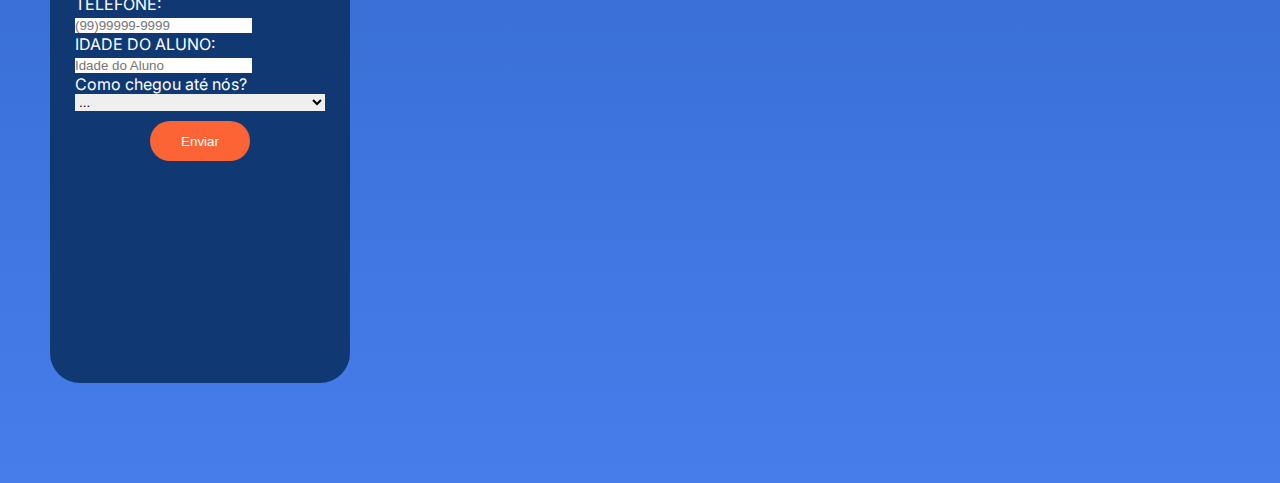
==== commit 9f221762: "padronizando codigo" ====
--- a/Clube-ciencias/index.html
+++ b/Clube-ciencias/index.html
@@ -10,7 +10,7 @@
       rel="stylesheet"
       integrity="sha384-9ndCyUaIbzAi2FUVXJi0CjmCapSmO7SnpJef0486qhLnuZ2cdeRhO02iuK6FUUVM"
       crossorigin="anonymous" />
-    <link rel="shortcut icon" href="img/fguetee.png" type="image/x-icon" />
+    <link rel="shortcut icon" href="img/foguetim.png" type="image/x-icon" />
     <!-- CSS -->
     <link rel="stylesheet" href="style.css">
     <link rel="stylesheet" href="css-responsivo/navbar-responsiva.css">
@@ -148,36 +148,16 @@
               <div class="caixa1">
                 <div class="quadrado1">
                   <h3 id="metodos">Método</h3>
-                                    <!-- <p id= "metodo" class="vant-txt">
-                    A metodologia de ensino ativa do clube coloca os membros no
-                    centro do processo de aprendizagem, estimulando a
-                    exploração, experimentação e descoberta de conceitos
-                    científicos através de atividades práticas e divertidas.
-                    Isso permite que os membros sejam protagonistas do seu
-                    próprio processo de aprendizagem
-                  </p> -->
                 </div>
               </div>
               <div class="caixa2">
                 <div class="quadrado2">
                   <h3 id="certificados">Certificados</h3>
-                  <!-- <p class="vant-txt">
-                    Destacando suas conquistas e participação nas atividades do
-                    clube os certificados representam não apenas um
-                    reconhecimento formal, mas também servem como um lembrete
-                    tangível de todo o aprendizado
-                  </p> -->
                 </div>
               </div>
               <div class="caixa3">
                 <div class="quadrado3">
                   <h3 id="premios">Prêmios</h3>                
-                  <!-- <p class="vant-txt">
-                    Os prêmios recebidos em competições são um testemunho do
-                    comprometimento e do talento dos alunos e da equipe do
-                    clube, destacando a excelência científica e motivando-os a
-                    alcançar ainda mais sucesso no futuro..
-                  </p> -->
                   <div class="botao_saiba_mais">
                     <a href="premios.html"
                       ><input type="button" value="Saiba Mais"
@@ -208,7 +188,7 @@
                     <table class="blueTable">
                       <thead>
                         <tr>
-                          <th colspan="2" id="faixa_idadePreClube">4-8 ANOS[dinamico</th>
+                          <th colspan="2" id="faixa_idadePreClube"></th>
                         </tr>
                       </thead>
                       <tbody>
@@ -221,12 +201,12 @@
                           <td class="turno turno_preclube" id="turno_tardePreClube"></td>  
                         </tr>
                         <tr>
-                          <td id="dia_semanaPreClube1">dinamico</td>
-                          <td id="turmaPreClube1"><span id="turmapc1">dinamico</span></td>
-                        </tr>
-                        <tr>
-                          <td id="dia_semanaPreClube2">dinamico</td>
-                          <td id="turmaPreClube2"><span id="turmapc2">CRIANÇAS DE 6 A 8 ANOS DE IDADE[dinamico</span></td>
+                          <td id="dia_semanaPreClube1"></td>
+                          <td id="turmaPreClube1"><span id="turmapc1"></span></td>
+                        </tr>
+                        <tr>
+                          <td id="dia_semanaPreClube2"></td>
+                          <td id="turmaPreClube2"><span id="turmapc2"></span></td>
                         </tr>
                       </tbody>
                     </table>
@@ -395,11 +375,12 @@
         Swal.fire("Bom trabalho!", "Formulário enviado!", "success");
       }
     </script>
+    <script src="script/APIlaboratorios.js"></script>
+    <script src="script/APIvantagens.js"></script>
+    <script src="script/APIpreClube.js"></script>
+    <script src="script/APIclube.js"></script>
+    <script src="script/APIequipe.js"></script>
     <script src="script/APIduvida.js"></script>
-    <script src="script/APIclube.js"></script>
-    <script src="script/APIlaboratorios.js"></script>
-    <script src="script/APIequipe.js"></script>
-    <script src="script/APIpreClube.js"></script>
     <script
       src="https://kit.fontawesome.com/d962411a6f.js"
       crossorigin="anonymous"></script>
@@ -409,6 +390,5 @@
       integrity="sha384-geWF76RCwLtnZ8qwWowPQNguL3RmwHVBC9FhGdlKrxdiJJigb/j/68SIy3Te4Bkz"
       crossorigin="anonymous"></script>
       <script src="script/mobile.js"></script>
-      <script src="script/APIVAntages.js"></script>
     </body>
 </html>
